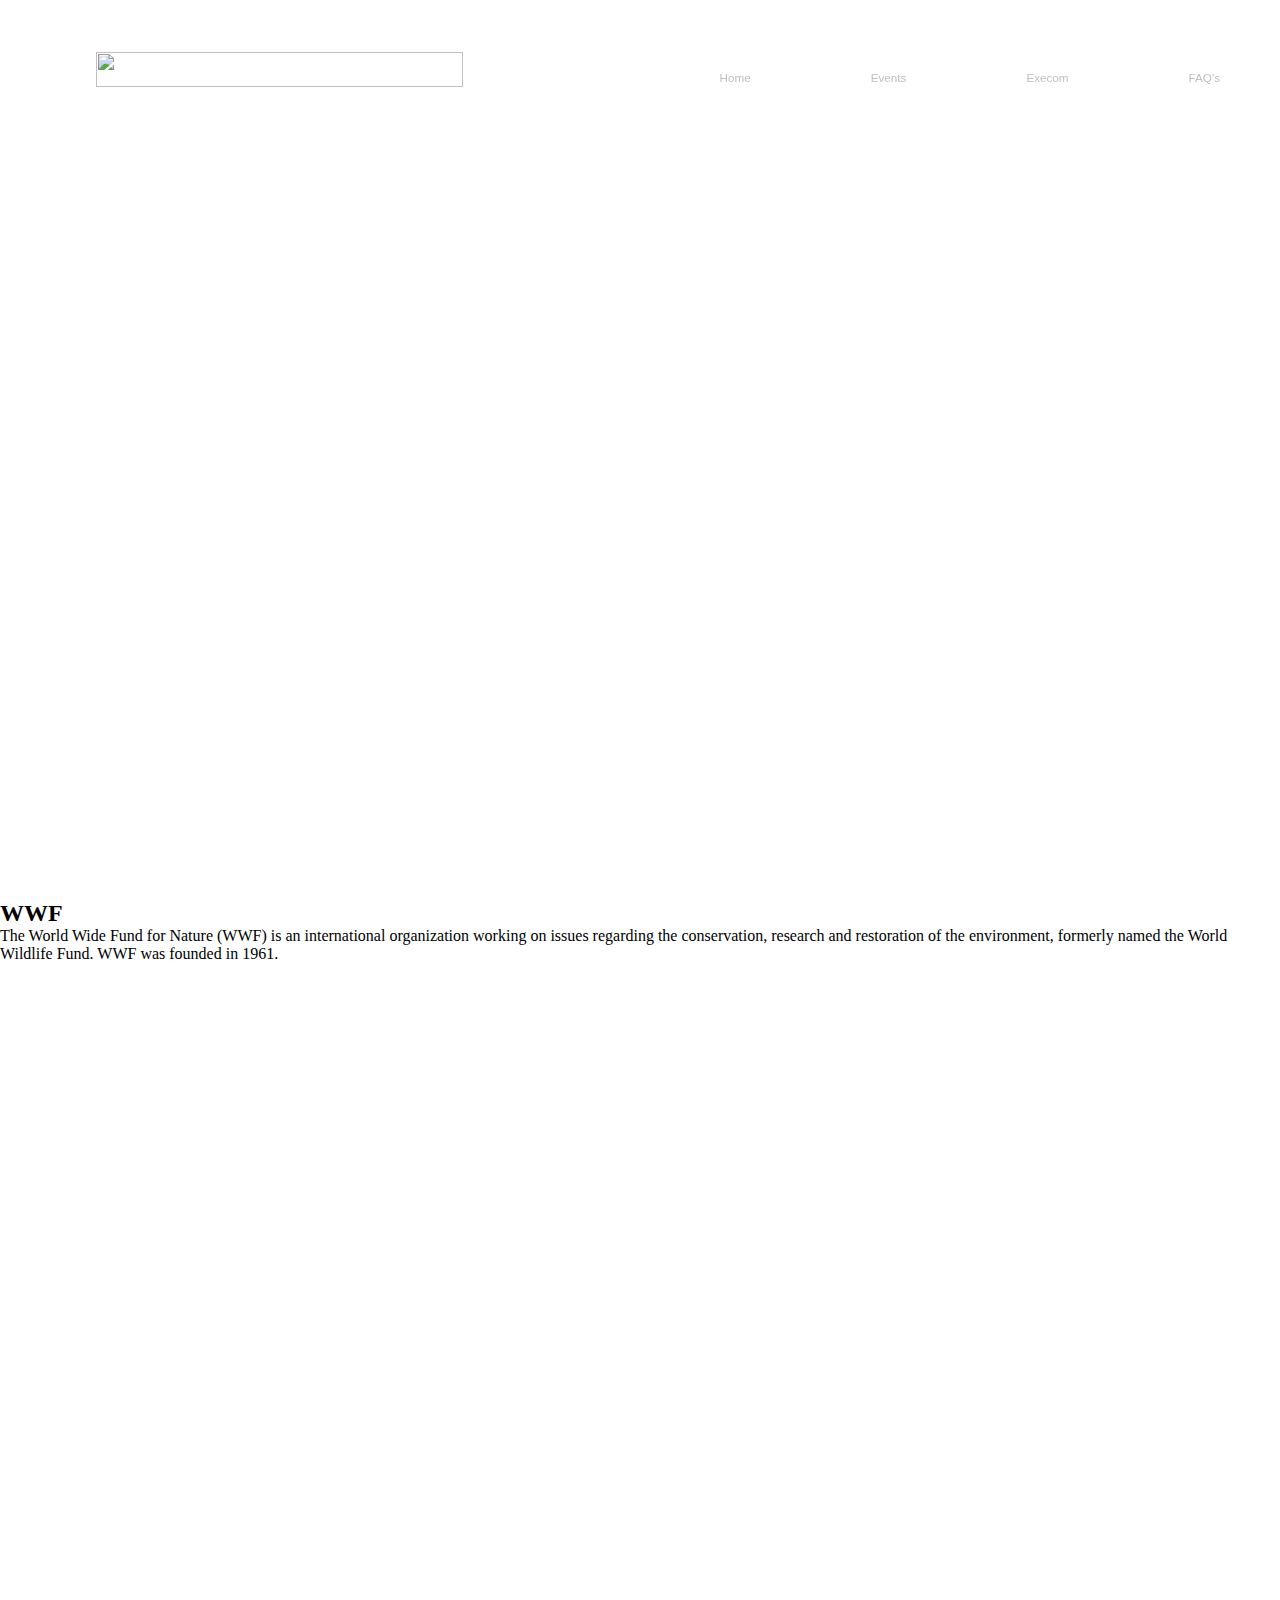
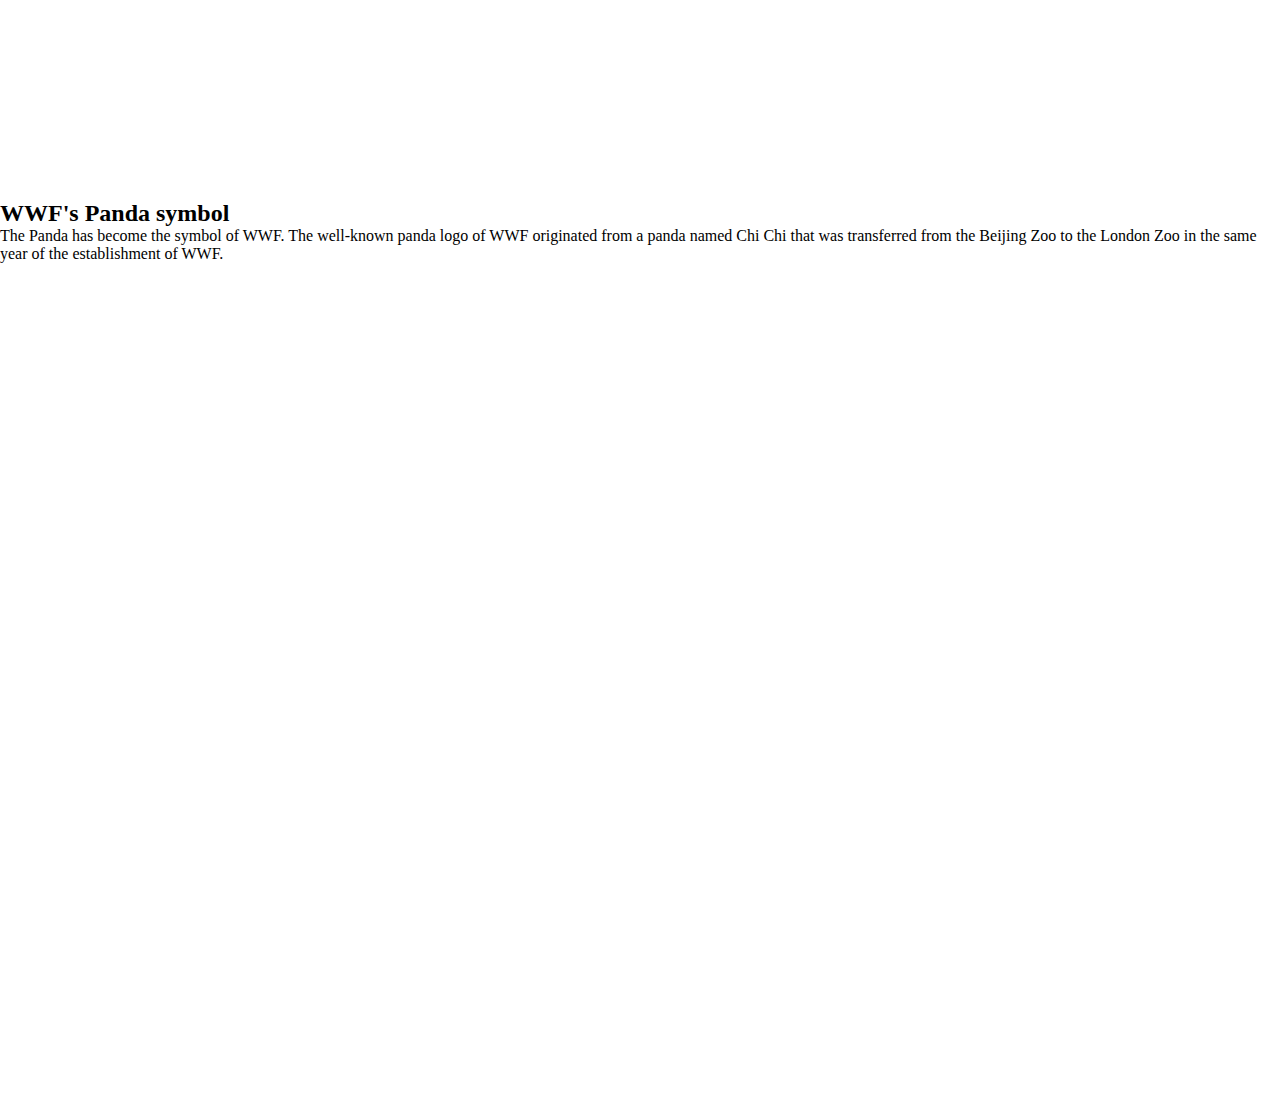
==== index.html @ 03111d4f "added sticky navbar" ====
<html>
  <head>
    <title>IEEE PESIT South Student Branch</title>
    <meta name="viewport" content="width=device-width, initial-scale=1.0" />
    <link
      rel="stylesheet"
      href="https://cdnjs.cloudflare.com/ajax/libs/font-awesome/4.7.0/css/font-awesome.min.css"
    />
    <link rel="stylesheet" href="style.css" />
  </head>

  <body>
    <div class="sa"></div>
    <nav>
      <input type="checkbox" id="check" />
      <label for="check" class="checkbtn">
        <i class="fa fa-bars"></i>
      </label>
      <div>
        <img src="assets/pesitieee.png" class="logo" />
        <!-- <label class="logo">IEEE</label> -->
        <ul>
          <li><a href="/">Home</a></li>
          <li><a href="/events">Events</a></li>
          <li><a href="/execom">Execom</a></li>
          <li><a href="/faq">FAQ's</a></li>
        </ul>
      </div>
    </nav>

    <!-- <div id="slider">
      <div class="slidercontainer">
        <div id="mob1" class="mobdiv"></div>
        <div id="mob2" class="mobdiv"></div>
        <div id="mob3" class="mobdiv"></div>
      </div>
    </div> -->

    <section class="banner"></section>
    <script type="text/javascript">
      window.addEventListener('scroll', function () {
        var header = document.querySelector('nav');
        header.classList.toggle('sticky', window.scrollY > 0);
      });
    </script>
    <section>
      <h2>WWF</h2>
      <p>
        The World Wide Fund for Nature (WWF) is an international organization
        working on issues regarding the conservation, research and restoration
        of the environment, formerly named the World Wildlife Fund. WWF was
        founded in 1961.
      </p>
    </section>
    <section>
      <h2>WWF's Panda symbol</h2>
      <p>
        The Panda has become the symbol of WWF. The well-known panda logo of WWF
        originated from a panda named Chi Chi that was transferred from the
        Beijing Zoo to the London Zoo in the same year of the establishment of
        WWF.
      </p>
    </section>
  </body>
</html>
---- style.css ----
* {
  padding: 0;
  margin: 0;
  text-decoration: none;
  list-style: none;
  box-sizing: border-box;
}

html,
body {
  height: 100%;
  width: 100%;
}

.banner {
  position: relative;
  width: 100%;
  height: 100vh;
  background-image: url('assets/la.jpg');
  background-repeat: no-repeat;
  background-size: cover;
  display: block;
}

nav {
  margin-top: 40px;
  top: 0px;
  left: 0px;
  width: 100%;
  padding-left: 2em;
  height: 75px;
  z-index: 10;
  position: fixed;
  background: rgba(255, 255, 255, 0);
  transition: all 0.6s ease;
}
nav.sticky .logo {
  /* margin-left: 4rem; */
  height: 68%;
}
nav.sticky {
  margin-top: 0px;
  top: 0px;
  font-size: 0.75rem;
  padding-left: 2em;
  height: 75px;
  background: rgb(41, 39, 42);
}
nav.sticky ul li a {
  position: relative;
  padding: 15px 60px;
  font-size: 0.73rem;
  font-family: 'Lucida Sans Regular', sans-serif;
  color: rgb(191, 191, 191);
}

nav div {
  height: 100%;
  display: flex;
  align-items: center;
}

.logo {
  margin-left: 4rem;
  height: 68%;
  position: relative;
  /* transition: 0.6s; */
}

nav ul {
  margin-left: 1.5em;
  display: flex;
  position: relative;
}

nav ul li a {
  position: relative;
  padding: 15px 60px;
  font-size: 0.73rem;
  font-family: 'Lucida Sans Regular', sans-serif;
  color: rgb(191, 191, 191);
}

.checkbtn {
  color: white;
  font-size: 2.3rem;
  float: right;
  right: 25px;
  top: 25px;
  display: none;
  position: absolute;
  z-index: 11;
}

#check {
  display: none;
}

nav ul li a:hover {
  color: white;
}

#slider {
  /* display: flex; */
  /* flex-direction: row; */
  width: 100%;
  height: 100%;
  overflow: hidden;
}

#slider .slidercontainer {
  position: relative;
  width: 500%;
  left: 0;
  animation: 20s slider infinite;
}

#slider .slidercontainer .mobdiv {
  width: 20%;
  height: 100%;
}

section {
  width: 100%;
  height: 100vh;
  grid-auto-rows: auto;
}

@media (max-width: 858px) {
  .logo {
    margin-left: 1em;
    margin-top: 6px;
    margin-bottom: 6px;
    z-index: 11;
  }

  nav div {
    width: 100%;
    flex-direction: column;
    align-items: flex-start;
  }

  nav div ul {
    background: darkslategray;
    margin-top: 5px;
    flex-direction: column;
    width: 100%;
    margin: 0;
    align-items: center;
    margin-right: 100%;
    position: absolute;
    /* left: -100%; */
    top: -450%;
    transition: all 0.5s;
    padding-top: 75px;
    padding-bottom: 10px;
    z-index: 10;
  }

  nav {
    padding-top: 5px;
    padding-left: 0;
  }

  nav ul li {
    width: 100%;
  }

  nav ul li a {
    width: 100%;
    margin: 0;
    display: block;
    text-align: center;
    font-size: 1.1rem;
    padding: 20px 25px;
  }

  .checkbtn {
    display: block;
  }

  #check:checked ~ div ul {
    top: 0;
  }
}
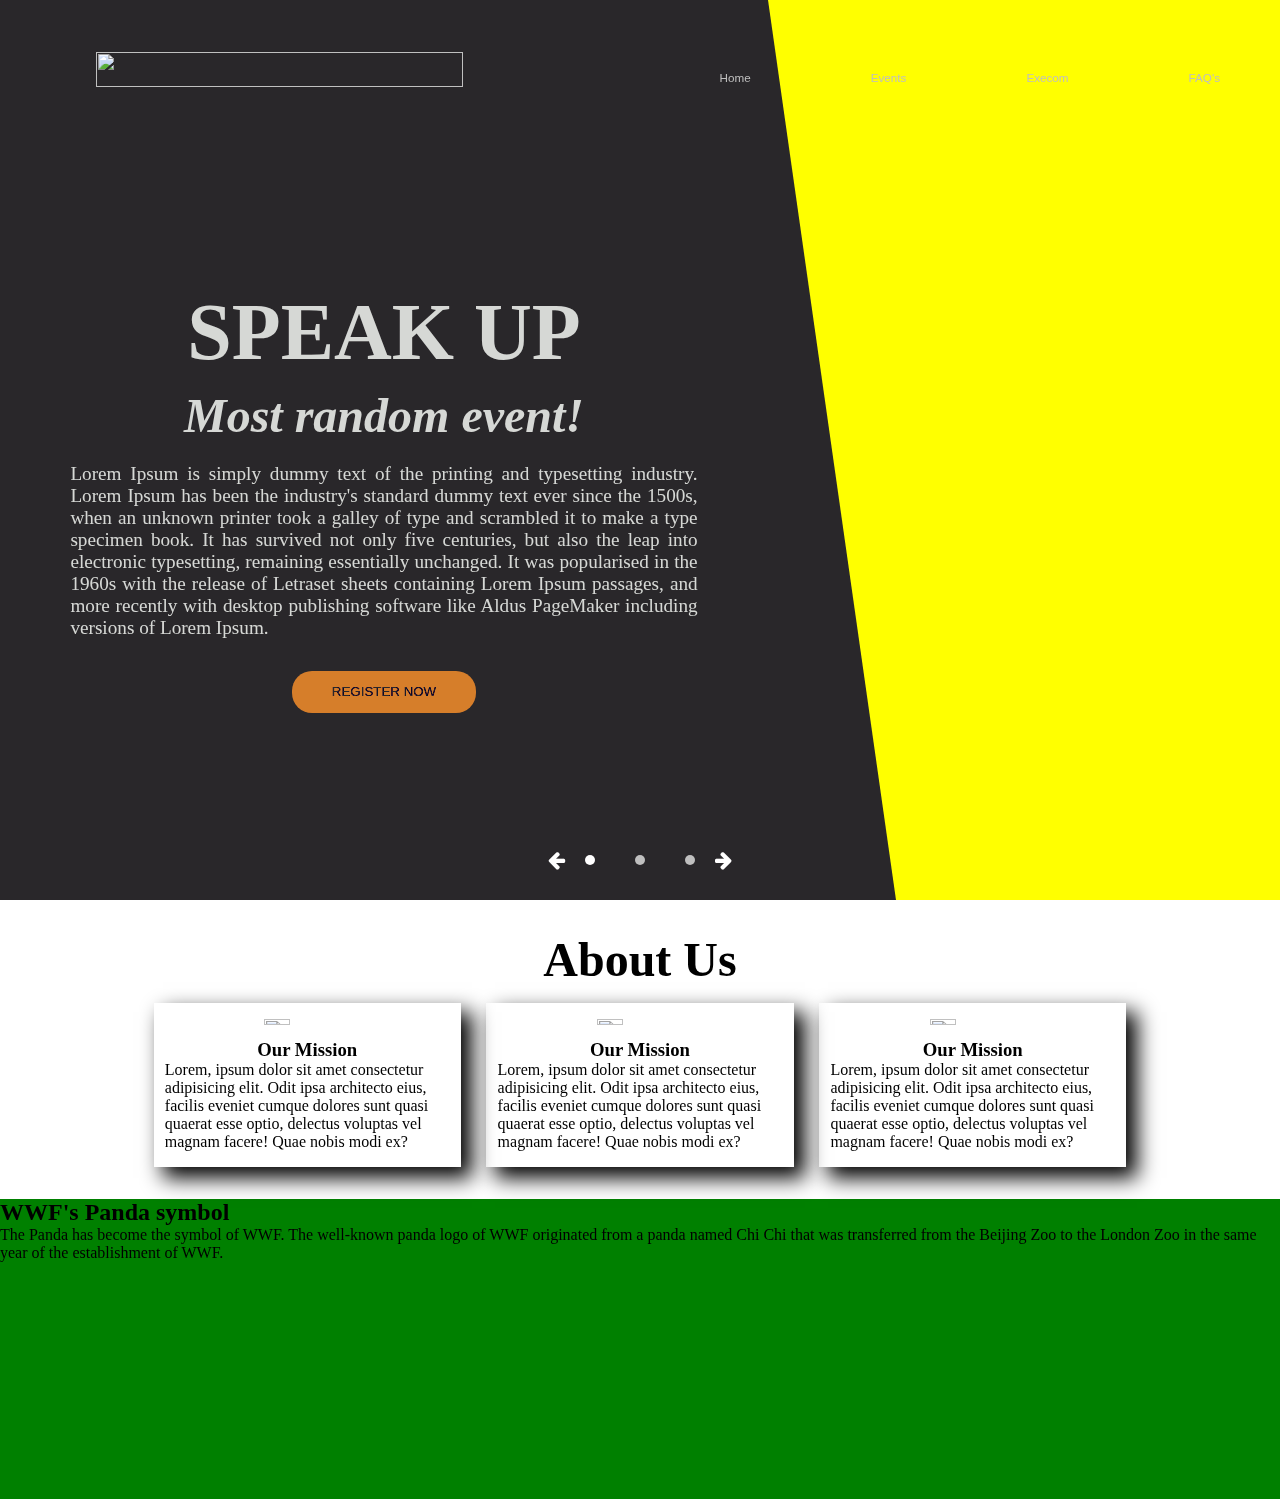
==== commit 5dde656f: "Design changes to Execom page. Placeholder footer added" ====
--- a/index.html
+++ b/index.html
@@ -18,41 +18,146 @@
       </label>
       <div>
         <img src="assets/pesitieee.png" class="logo" />
-        <!-- <label class="logo">IEEE</label> -->
         <ul>
           <li><a href="/">Home</a></li>
           <li><a href="/events">Events</a></li>
-          <li><a href="/execom">Execom</a></li>
+          <li><a href="/execom.html">Execom</a></li>
           <li><a href="/faq">FAQ's</a></li>
         </ul>
       </div>
     </nav>
 
-    <!-- <div id="slider">
-      <div class="slidercontainer">
-        <div id="mob1" class="mobdiv"></div>
-        <div id="mob2" class="mobdiv"></div>
-        <div id="mob3" class="mobdiv"></div>
+    <section class = "pcslider">
+      <div class="slider">
+        <div class="right-section"></div>
+        <div class="slidercontainer">
+          <div id="pc1" class="pcdiv">
+            <div class="event-content">
+              <h1>Speak Up</h1>
+              <p class="event-caption">Most random event!</p>
+              <p class="event-desc">Lorem Ipsum is simply dummy text of the printing and typesetting industry. Lorem Ipsum
+                has been the industry's standard
+                dummy text ever since the 1500s, when an unknown printer took a galley of type and scrambled it to make a
+                type specimen
+                book. It has survived not only five centuries, but also the leap into electronic typesetting, remaining
+                essentially
+                unchanged. It was popularised in the 1960s with the release of Letraset sheets containing Lorem Ipsum
+                passages, and more
+                recently with desktop publishing software like Aldus PageMaker including versions of Lorem Ipsum.</p>
+              <button>REGISTER NOW</button>
+            </div>
+          </div>
+          <div id="pc2" class="pcdiv">
+            <div class="event-content">
+              <h1>Quarantine Quiz</h1>
+              <p class="event-caption">Most random event!</p>
+              <p class="event-desc">Lorem Ipsum is simply dummy text of the printing and typesetting industry. Lorem Ipsum
+                has been the industry's standard
+                dummy text ever since the 1500s, when an unknown printer took a galley of type and scrambled it to make a
+                type specimen
+                book. It has survived not only five centuries, but also the leap into electronic typesetting, remaining
+                essentially
+                unchanged. It was popularised in the 1960s with the release of Letraset sheets containing Lorem Ipsum
+                passages, and more
+                recently with desktop publishing software like Aldus PageMaker including versions of Lorem Ipsum.</p>
+              <button>REGISTER NOW</button>
+            </div>
+            <img class="pc-circle" src="assets/mic.svg">
+          </div>
+          <div id="pc3" class="pcdiv">
+            <!-- <img class="pc-circle" src="assets/noodle.png"> -->
+          </div>
+        </div>
+        <div class="pagination-container">
+          <span onclick="arrowClicked(-1)"><i class="fa fa-arrow-left slider-arrow"></i></span>
+          <div class="pagination-dot active"></div>
+          <div class="pagination-dot"></div>
+          <div class="pagination-dot"></div>
+          <span onclick="arrowClicked(+1)"><i class="fa fa-arrow-right slider-arrow"></i></span>
+        </div>
       </div>
-    </div> -->
+    </section>
 
-    <section class="banner"></section>
-    <script type="text/javascript">
-      window.addEventListener('scroll', function () {
-        var header = document.querySelector('nav');
-        header.classList.toggle('sticky', window.scrollY > 0);
-      });
-    </script>
-    <section>
-      <h2>WWF</h2>
-      <p>
-        The World Wide Fund for Nature (WWF) is an international organization
-        working on issues regarding the conservation, research and restoration
-        of the environment, formerly named the World Wildlife Fund. WWF was
-        founded in 1961.
-      </p>
+
+
+    <section class="mslider">
+      <!-- Mobile bg slider -->
+      <div class="mslidercontainer">
+        <div id="mob1" class="mobdiv"><img src="assets/bgpro-01.png" /></div>
+        <div id="mob2" class="mobdiv"><img src="assets/kalpana-02.png" /></div>
+        <div id="mob3" class="mobdiv"><img src="assets/bgpro-01.png" /></div>
+      </div>
+
+      <!-- Lower half bg -->
+      <div class="landingBottom">
+        <div class="btmhalf"></div>
+      </div>
+      <!-- Mobile pagination -->
+      <div class="m-pagination-container">
+        <span class="left-arrow" onclick="arrowClicked(-1)"
+       ><img src = "/assets/arrow2.svg" class="arrow-left slider-arrow"></i
+        ></span>
+        <span class="right-arrow" onclick="arrowClicked(+1)">
+          <img src = "/assets/arrow2.svg" class="arrow-right slider-arrow"></i
+        ></span>
+        
+        <!-- Logos to Change -->
+        <div class="m-logo">     
+          <img src="assets/icon.svg" class="shadow card" />
+          <img src="assets/logo3.png" class="shadow card"/>
+          <img src="assets/mic.svg" class="shadow card" />
+        </div>
+        <!-- Progress bar -->
+        <div class="m-pagination-progress-bar"></div>
+        <!-- Text Description -->
+        <div class="text-area">
+          <p class="title">SPEAK UP</p>
+          <p class="desc">
+            fafsdfa fsd f as fd sd fs d fa sdf asd f sad fsd af asdf sdf sd fsda
+            f sd fsd afs dfsd sdfa f sdfsd f a sdf fsd sdf sdf sdf
+          </p>
+          <button class="mview-button">View More</button>
+        </div>
+      </div>
+
+      <div class="pagination-container">
+        <span onclick="arrowClicked(-1)"
+          ><i class="fa fa-arrow-left slider-arrow"></i
+        ></span>
+        <div class="pagination-dot active"></div>
+        <div class="pagination-dot"></div>
+        <div class="pagination-dot"></div>
+        <span onclick="arrowClicked(+1)"
+          ><i class="fa fa-arrow-right slider-arrow"></i
+        ></span>
+      </div>
     </section>
-    <section>
+
+    <section class="about-us-section">
+      <h2>About Us</h2>
+      <div class="card-container">
+        <div class="about-us-card">
+          <img src="assets/la.jpg">
+          <h3>Our Mission</h3>
+          <p>Lorem, ipsum dolor sit amet consectetur adipisicing elit. Odit ipsa architecto eius, facilis eveniet cumque
+            dolores sunt quasi quaerat esse optio, delectus voluptas vel magnam facere! Quae nobis modi ex?</p>
+        </div>
+        <div class="about-us-card">
+          <img src="assets/la.jpg">
+          <h3>Our Mission</h3>
+          <p>Lorem, ipsum dolor sit amet consectetur adipisicing elit. Odit ipsa architecto eius, facilis eveniet cumque
+            dolores sunt quasi quaerat esse optio, delectus voluptas vel magnam facere! Quae nobis modi ex?</p>
+        </div>
+        <div class="about-us-card">
+          <img src="assets/la.jpg">
+          <h3>Our Mission</h3>
+          <p>Lorem, ipsum dolor sit amet consectetur adipisicing elit. Odit ipsa architecto eius, facilis eveniet cumque
+            dolores sunt quasi quaerat esse optio, delectus voluptas vel magnam facere! Quae nobis modi ex?</p>
+        </div>
+      </div>
+    </section>
+
+    <footer>
       <h2>WWF's Panda symbol</h2>
       <p>
         The Panda has become the symbol of WWF. The well-known panda logo of WWF
@@ -60,6 +165,7 @@
         Beijing Zoo to the London Zoo in the same year of the establishment of
         WWF.
       </p>
-    </section>
+    </footer>
+    <script src="script.js"></script>
   </body>
 </html>
--- a/style.css
+++ b/style.css
@@ -12,7 +12,7 @@
   width: 100%;
 }
 
-.banner {
+/* .banner {
   position: relative;
   width: 100%;
   height: 100vh;
@@ -20,7 +20,7 @@
   background-repeat: no-repeat;
   background-size: cover;
   display: block;
-}
+} */
 
 nav {
   margin-top: 40px;
@@ -41,7 +41,7 @@
 nav.sticky {
   margin-top: 0px;
   top: 0px;
-  font-size: 0.75rem;
+  /* font-size: 0.75rem; */
   padding-left: 2em;
   height: 75px;
   background: rgb(41, 39, 42);
@@ -80,13 +80,15 @@
   font-family: 'Lucida Sans Regular', sans-serif;
   color: rgb(191, 191, 191);
 }
-
+.mslider {
+  display: none;
+}
 .checkbtn {
   color: white;
   font-size: 2.3rem;
   float: right;
   right: 25px;
-  top: 25px;
+  top: 19.1px;
   display: none;
   position: absolute;
   z-index: 11;
@@ -100,32 +102,154 @@
   color: white;
 }
 
-#slider {
-  /* display: flex; */
-  /* flex-direction: row; */
-  width: 100%;
-  height: 100%;
+section {
+  width: 100%;
+  height: 100vh;
+}
+
+.slider {
+  width: 100%;
+  height: 100%;
+  margin: 0;
+  padding: 0;
   overflow: hidden;
-}
-
-#slider .slidercontainer {
+  display: grid;
+  background: rgb(41, 39, 42);
+  grid-template-rows: 1fr 80px;
+}
+
+.slidercontainer {
+  grid-area: 1/1/3/2;
   position: relative;
-  width: 500%;
-  left: 0;
-  animation: 20s slider infinite;
-}
-
-#slider .slidercontainer .mobdiv {
-  width: 20%;
-  height: 100%;
-}
-
-section {
-  width: 100%;
-  height: 100vh;
-  grid-auto-rows: auto;
-}
-
+  left: 0%;
+  display: grid;
+  grid-template-columns: repeat(3, 1fr);
+  width: 300%;
+  margin: 0;
+  padding: 0;
+  height: 100%;
+  transition: all 0.5s;
+}
+
+.pcdiv {
+  height: 100%;
+  display: grid;
+  grid-template-columns: 60% 1fr;
+}
+
+#pc1 {
+  grid-area: 1/1/2/2;
+}
+
+#pc2 {
+  grid-area: 1/2/2/3;
+}
+
+#pc3 {
+  grid-area: 1/3/2/4;
+}
+
+.right-section {
+  width: 100%;
+  height: 100%;
+  background: yellow;
+  transition: all 1s;
+  grid-area: 1/1/3/2;
+  clip-path: polygon(60% 0, 100% 0, 100% 100%, 70% 100%);
+}
+
+.pcdiv .pc-circle {
+  grid-area: 1/2/2/3;
+  z-index: 3;
+  width: 45%;
+  margin: auto;
+  transform: translate(-65%, 0);
+}
+
+.mslidercontainer {
+  display: none;
+}
+
+.mobdiv {
+  height: 100%;
+  width: calc(100% / 3);
+}
+
+.mobdiv img {
+  width: 100%;
+  height: 100%;
+}
+
+.pagination-container {
+  grid-area: 2/1/3/2;
+  display: flex;
+  z-index: 0;
+  justify-content: center;
+  align-items: center;
+}
+
+.pagination-dot {
+  height: 10px;
+  width: 10px;
+  border-radius: 50%;
+  background: rgb(191, 191, 191);
+  margin: 0px 20px;
+}
+
+.slider-arrow {
+  color: white;
+  font-size: 20px;
+}
+
+.slider-arrow:hover {
+  color: white;
+  cursor: pointer;
+}
+
+.active {
+  background: white;
+}
+.event-content {
+  color: white;
+  grid-area: 1/1/2/2;
+  margin-top: 100px;
+  margin-left: 2em;
+  margin-right: 2em;
+  display: flex;
+  flex-direction: column;
+  justify-content: center;
+  align-items: center;
+}
+
+.event-content h1 {
+  margin-bottom: 10px;
+  font-size: 5rem;
+  text-transform: uppercase;
+  mix-blend-mode: difference;
+}
+
+.event-content .event-caption {
+  font-weight: bold;
+  font-size: 3rem;
+  font-style: italic;
+  mix-blend-mode: difference;
+}
+
+.event-content .event-desc {
+  padding: 1em 2em;
+  font-size: 1.2rem;
+  text-align: justify;
+  mix-blend-mode: difference;
+}
+
+.event-content button {
+  padding: 1em 3em;
+  background: orange;
+  border: none;
+  border-radius: 20px;
+  margin-top: 1em;
+  mix-blend-mode: difference;
+}
 @media (max-width: 858px) {
   .logo {
     margin-left: 1em;
@@ -138,6 +262,15 @@
     width: 100%;
     flex-direction: column;
     align-items: flex-start;
+  }
+
+  nav.sticky {
+    padding-left: 0px;
+  }
+
+  nav.sticky ul li a {
+    font-size: 1.1rem;
+    padding: 20px 25px;
   }
 
   nav div ul {
@@ -158,10 +291,10 @@
   }
 
   nav {
+    margin-top: 0;
     padding-top: 5px;
     padding-left: 0;
   }
-
   nav ul li {
     width: 100%;
   }
@@ -182,4 +315,211 @@
   #check:checked ~ div ul {
     top: 0;
   }
-}
+
+  .mslider {
+    width: 100%;
+    height: 100%;
+    overflow: hidden;
+    display: grid;
+    grid-template-rows: 38% 1fr 10%;
+    grid-template-columns: 1fr;
+  }
+
+  .pcslider {
+    display: none;
+  }
+
+  .mslidercontainer {
+    grid-area: 1/1/4/2;
+    position: relative;
+    left: 0%;
+    width: 300%;
+    z-index: 0;
+    height: 100%;
+    display: flex;
+    transition: all 1s;
+  }
+
+  .pagination-container {
+    display: none;
+  }
+  .landingBottom {
+    overflow: hidden;
+    grid-area: 2/1/4/2;
+    display: grid;
+    background: black;
+  }
+
+  .btmhalf {
+    grid-area: 1/1/3/2;
+    border-top-left-radius: 25px;
+    z-index: 1;
+    border-top-right-radius: 25px;
+    background: #8422f3;
+    /* transition: linear 1000ms; */
+  }
+
+  .m-pagination-container {
+    grid-area: 1/1/4/2;
+    display: grid;
+    grid-template-columns: 1fr;
+    grid-template-rows: 22% 30% 60px 1fr 10px;
+    z-index: 2;
+    justify-content: center;
+    align-items: center;
+  }
+
+  .m-pagination-progress-bar {
+    grid-area: 5/1/6/2;
+    height: 10px;
+    width: calc(100% / 3);
+    justify-content: start;
+    background: white;
+    margin: 0px;
+    transition: 0.6s;
+  }
+  .left-arrow {
+    grid-area: 3/1/4/1;
+    padding: 10px;
+    justify-self: start;
+    height: 60px;
+    width: 60px;
+  }
+  .right-arrow > img,
+  .left-arrow > img {
+    height: 100%;
+    width: 100%;
+  }
+
+  .right-arrow {
+    grid-area: 3/1/4/1;
+    justify-self: end;
+    transform: rotate(180deg);
+    height: 60px;
+    width: 60px;
+    padding: 10px;
+  }
+
+  .m-logo {
+    grid-area: 2/1/3/1;
+    justify-self: center;
+    height: 150px;
+    width: 150px;
+    grid-template-rows: 1fr;
+    display: grid;
+    position: relative;
+    perspective: 600px;
+  }
+
+  .card {
+    grid-area: 1/1/2/2;
+    height: 100%;
+    width: 100%;
+    transform-style: preserve-3d;
+    transition: transform 0.6s ease-out;
+    backface-visibility: hidden;
+  }
+
+  .shadow {
+    filter: drop-shadow(0px 16px 16px rgba(0, 0, 0, 0.7));
+  }
+
+  .text-area {
+    grid-area: 3/1/5/2;
+    display: grid;
+    grid-template-rows: 60px repeat(2, 1fr);
+    padding: 0 20px;
+    width: 100%;
+    height: 100%;
+  }
+  .Title {
+    grid-area: 1/1/2/2;
+    align-self: center;
+    justify-self: center;
+
+    font-size: 1.8rem;
+    color: black;
+    font-family: 'Lucida Sans Regular', sans-serif;
+  }
+  .desc {
+    grid-area: 2/1/3/2;
+    justify-self: center;
+    padding-top: 1.6rem;
+    padding-left: 0.2em;
+    font-size: 0.9rem;
+
+    color: black;
+    font-family: 'Lucida Sans Regular', sans-serif;
+  }
+
+  .mview-button {
+    align-self: center;
+    justify-self: center;
+    border-radius: 32px;
+    font-size: 14px;
+    height: 45px;
+    width: 150px;
+    padding: 10px;
+    cursor: pointer;
+    color: #000;
+    background-color: #ffffff;
+    font-family: 'Roboto';
+    font-weight: 100;
+    border: 1px solid #000;
+    box-shadow: 2px 2px 5px #000000;
+  }
+}
+
+/* ABOUT US */
+
+.about-us-section {
+  width: 80%;
+  height: fit-content;
+  margin: auto;
+  padding: 2em 0em;
+}
+
+.about-us-section h2 {
+  text-align: center;
+  font-size: 3rem;
+}
+
+.card-container {
+  margin-top: 1em;
+  width: 100%;
+  display: flex;
+  justify-content: space-evenly;
+  flex-direction: row;
+  align-items: stretch;
+}
+
+.about-us-card {
+  display: flex;
+  flex-direction: column;
+  align-items: center;
+  width: 30%;
+  padding: 1em 0.7em;
+  box-shadow: 10px 10px 20px 1px;
+}
+
+.about-us-card img {
+  width: 30%;
+}
+
+@media (max-width: 500px) {
+  .card-container {
+    flex-direction: column;
+    align-items: center;
+  }
+
+  .about-us-card {
+    width: 85%;
+    margin-bottom: 2em;
+  }
+}
+
+/* FOOTER */
+footer {
+  background: green;
+  height: 300px;
+}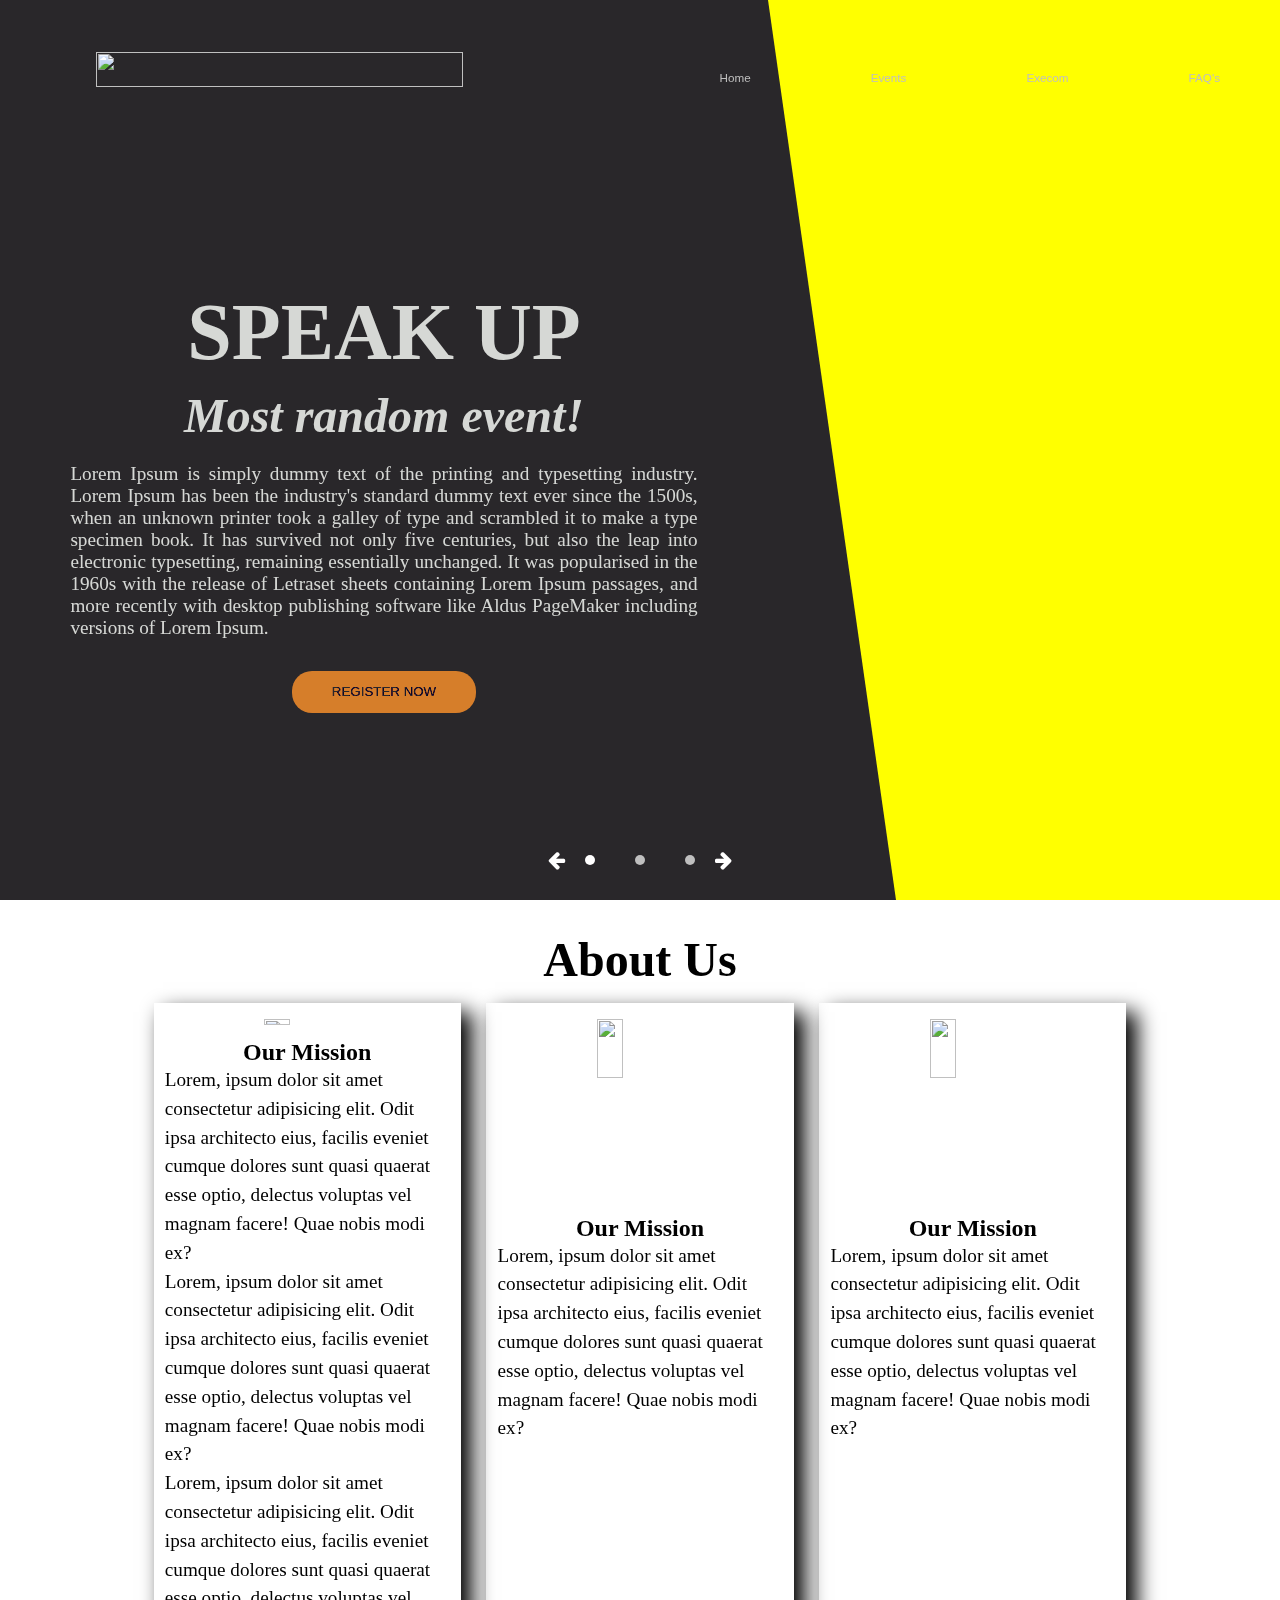
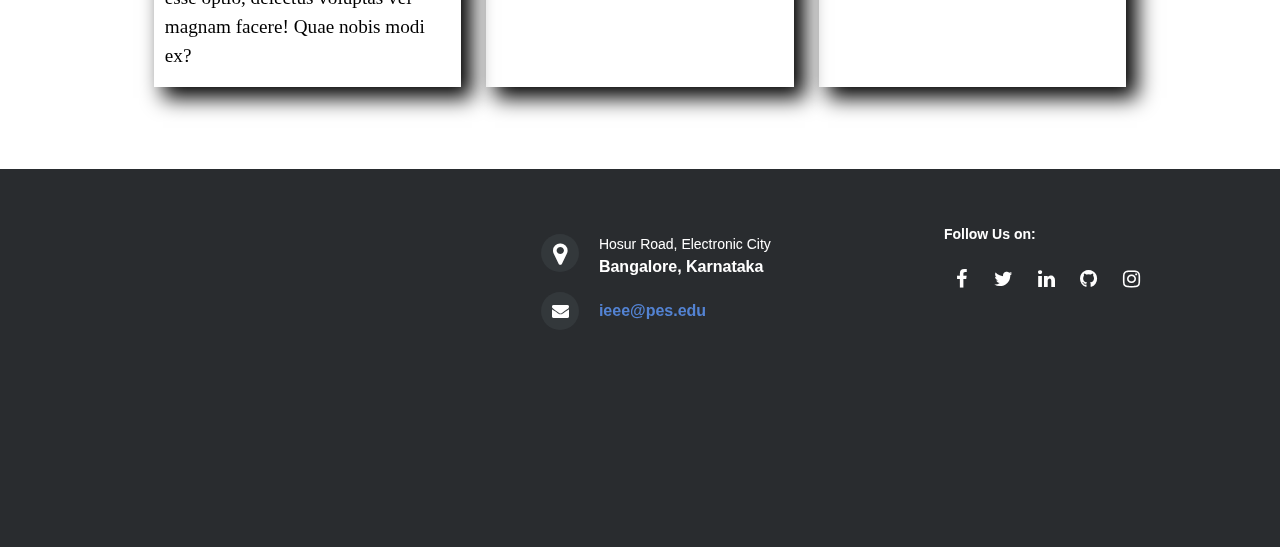
==== commit 6015baa3: "Added responsive footer" ====
--- a/index.html
+++ b/index.html
@@ -1,171 +1,226 @@
 <html>
-  <head>
-    <title>IEEE PESIT South Student Branch</title>
-    <meta name="viewport" content="width=device-width, initial-scale=1.0" />
-    <link
-      rel="stylesheet"
-      href="https://cdnjs.cloudflare.com/ajax/libs/font-awesome/4.7.0/css/font-awesome.min.css"
-    />
-    <link rel="stylesheet" href="style.css" />
-  </head>
-
-  <body>
-    <div class="sa"></div>
-    <nav>
-      <input type="checkbox" id="check" />
-      <label for="check" class="checkbtn">
-        <i class="fa fa-bars"></i>
-      </label>
-      <div>
-        <img src="assets/pesitieee.png" class="logo" />
-        <ul>
-          <li><a href="/">Home</a></li>
-          <li><a href="/events">Events</a></li>
-          <li><a href="/execom.html">Execom</a></li>
-          <li><a href="/faq">FAQ's</a></li>
-        </ul>
-      </div>
-    </nav>
-
-    <section class = "pcslider">
-      <div class="slider">
-        <div class="right-section"></div>
-        <div class="slidercontainer">
-          <div id="pc1" class="pcdiv">
-            <div class="event-content">
-              <h1>Speak Up</h1>
-              <p class="event-caption">Most random event!</p>
-              <p class="event-desc">Lorem Ipsum is simply dummy text of the printing and typesetting industry. Lorem Ipsum
-                has been the industry's standard
-                dummy text ever since the 1500s, when an unknown printer took a galley of type and scrambled it to make a
-                type specimen
-                book. It has survived not only five centuries, but also the leap into electronic typesetting, remaining
-                essentially
-                unchanged. It was popularised in the 1960s with the release of Letraset sheets containing Lorem Ipsum
-                passages, and more
-                recently with desktop publishing software like Aldus PageMaker including versions of Lorem Ipsum.</p>
-              <button>REGISTER NOW</button>
-            </div>
-          </div>
-          <div id="pc2" class="pcdiv">
-            <div class="event-content">
-              <h1>Quarantine Quiz</h1>
-              <p class="event-caption">Most random event!</p>
-              <p class="event-desc">Lorem Ipsum is simply dummy text of the printing and typesetting industry. Lorem Ipsum
-                has been the industry's standard
-                dummy text ever since the 1500s, when an unknown printer took a galley of type and scrambled it to make a
-                type specimen
-                book. It has survived not only five centuries, but also the leap into electronic typesetting, remaining
-                essentially
-                unchanged. It was popularised in the 1960s with the release of Letraset sheets containing Lorem Ipsum
-                passages, and more
-                recently with desktop publishing software like Aldus PageMaker including versions of Lorem Ipsum.</p>
-              <button>REGISTER NOW</button>
-            </div>
-            <img class="pc-circle" src="assets/mic.svg">
-          </div>
-          <div id="pc3" class="pcdiv">
-            <!-- <img class="pc-circle" src="assets/noodle.png"> -->
+
+<head>
+  <title>IEEE PESIT South Student Branch</title>
+  <meta name="viewport" content="width=device-width, initial-scale=1.0" />
+  <link rel="stylesheet" href="https://cdnjs.cloudflare.com/ajax/libs/font-awesome/4.7.0/css/font-awesome.min.css" />
+  <link rel="stylesheet" href="style.css" />
+</head>
+
+<body>
+  <div class="sa"></div>
+  <nav>
+    <input type="checkbox" id="check" />
+    <label for="check" class="checkbtn">
+      <i class="fa fa-bars"></i>
+    </label>
+    <div>
+      <img src="assets/pesitieee.png" class="logo" />
+      <ul>
+        <li><a href="/">Home</a></li>
+        <li><a href="/events">Events</a></li>
+        <li><a href="/execom.html">Execom</a></li>
+        <li><a href="/faq">FAQ's</a></li>
+      </ul>
+    </div>
+  </nav>
+
+  <section class="pcslider">
+    <div class="slider">
+      <div class="right-section"></div>
+      <div class="slidercontainer">
+        <div id="pc1" class="pcdiv">
+          <div class="event-content">
+            <h1>Speak Up</h1>
+            <p class="event-caption">Most random event!</p>
+            <p class="event-desc">Lorem Ipsum is simply dummy text of the printing and typesetting industry. Lorem Ipsum
+              has been the industry's standard
+              dummy text ever since the 1500s, when an unknown printer took a galley of type and scrambled it to make a
+              type specimen
+              book. It has survived not only five centuries, but also the leap into electronic typesetting, remaining
+              essentially
+              unchanged. It was popularised in the 1960s with the release of Letraset sheets containing Lorem Ipsum
+              passages, and more
+              recently with desktop publishing software like Aldus PageMaker including versions of Lorem Ipsum.</p>
+            <button>REGISTER NOW</button>
           </div>
         </div>
-        <div class="pagination-container">
-          <span onclick="arrowClicked(-1)"><i class="fa fa-arrow-left slider-arrow"></i></span>
-          <div class="pagination-dot active"></div>
-          <div class="pagination-dot"></div>
-          <div class="pagination-dot"></div>
-          <span onclick="arrowClicked(+1)"><i class="fa fa-arrow-right slider-arrow"></i></span>
+        <div id="pc2" class="pcdiv">
+          <div class="event-content">
+            <h1>Quarantine Quiz</h1>
+            <p class="event-caption">Most random event!</p>
+            <p class="event-desc">Lorem Ipsum is simply dummy text of the printing and typesetting industry. Lorem Ipsum
+              has been the industry's standard
+              dummy text ever since the 1500s, when an unknown printer took a galley of type and scrambled it to make a
+              type specimen
+              book. It has survived not only five centuries, but also the leap into electronic typesetting, remaining
+              essentially
+              unchanged. It was popularised in the 1960s with the release of Letraset sheets containing Lorem Ipsum
+              passages, and more
+              recently with desktop publishing software like Aldus PageMaker including versions of Lorem Ipsum.</p>
+            <button>REGISTER NOW</button>
+          </div>
+          <img class="pc-circle" src="assets/mic.svg">
         </div>
-      </div>
-    </section>
-
-
-
-    <section class="mslider">
-      <!-- Mobile bg slider -->
-      <div class="mslidercontainer">
-        <div id="mob1" class="mobdiv"><img src="assets/bgpro-01.png" /></div>
-        <div id="mob2" class="mobdiv"><img src="assets/kalpana-02.png" /></div>
-        <div id="mob3" class="mobdiv"><img src="assets/bgpro-01.png" /></div>
-      </div>
-
-      <!-- Lower half bg -->
-      <div class="landingBottom">
-        <div class="btmhalf"></div>
-      </div>
-      <!-- Mobile pagination -->
-      <div class="m-pagination-container">
-        <span class="left-arrow" onclick="arrowClicked(-1)"
-       ><img src = "/assets/arrow2.svg" class="arrow-left slider-arrow"></i
-        ></span>
-        <span class="right-arrow" onclick="arrowClicked(+1)">
-          <img src = "/assets/arrow2.svg" class="arrow-right slider-arrow"></i
-        ></span>
-        
-        <!-- Logos to Change -->
-        <div class="m-logo">     
-          <img src="assets/icon.svg" class="shadow card" />
-          <img src="assets/logo3.png" class="shadow card"/>
-          <img src="assets/mic.svg" class="shadow card" />
+        <div id="pc3" class="pcdiv">
+          <!-- <img class="pc-circle" src="assets/noodle.png"> -->
         </div>
-        <!-- Progress bar -->
-        <div class="m-pagination-progress-bar"></div>
-        <!-- Text Description -->
-        <div class="text-area">
-          <p class="title">SPEAK UP</p>
-          <p class="desc">
-            fafsdfa fsd f as fd sd fs d fa sdf asd f sad fsd af asdf sdf sd fsda
-            f sd fsd afs dfsd sdfa f sdfsd f a sdf fsd sdf sdf sdf
-          </p>
-          <button class="mview-button">View More</button>
-        </div>
-      </div>
-
+      </div>
       <div class="pagination-container">
-        <span onclick="arrowClicked(-1)"
-          ><i class="fa fa-arrow-left slider-arrow"></i
-        ></span>
+        <span onclick="arrowClicked(-1)"><i class="fa fa-arrow-left slider-arrow"></i></span>
         <div class="pagination-dot active"></div>
         <div class="pagination-dot"></div>
         <div class="pagination-dot"></div>
-        <span onclick="arrowClicked(+1)"
-          ><i class="fa fa-arrow-right slider-arrow"></i
-        ></span>
-      </div>
-    </section>
-
-    <section class="about-us-section">
-      <h2>About Us</h2>
-      <div class="card-container">
-        <div class="about-us-card">
-          <img src="assets/la.jpg">
-          <h3>Our Mission</h3>
-          <p>Lorem, ipsum dolor sit amet consectetur adipisicing elit. Odit ipsa architecto eius, facilis eveniet cumque
-            dolores sunt quasi quaerat esse optio, delectus voluptas vel magnam facere! Quae nobis modi ex?</p>
-        </div>
-        <div class="about-us-card">
-          <img src="assets/la.jpg">
-          <h3>Our Mission</h3>
-          <p>Lorem, ipsum dolor sit amet consectetur adipisicing elit. Odit ipsa architecto eius, facilis eveniet cumque
-            dolores sunt quasi quaerat esse optio, delectus voluptas vel magnam facere! Quae nobis modi ex?</p>
-        </div>
-        <div class="about-us-card">
-          <img src="assets/la.jpg">
-          <h3>Our Mission</h3>
-          <p>Lorem, ipsum dolor sit amet consectetur adipisicing elit. Odit ipsa architecto eius, facilis eveniet cumque
-            dolores sunt quasi quaerat esse optio, delectus voluptas vel magnam facere! Quae nobis modi ex?</p>
-        </div>
-      </div>
-    </section>
-
-    <footer>
-      <h2>WWF's Panda symbol</h2>
-      <p>
-        The Panda has become the symbol of WWF. The well-known panda logo of WWF
-        originated from a panda named Chi Chi that was transferred from the
-        Beijing Zoo to the London Zoo in the same year of the establishment of
-        WWF.
+        <span onclick="arrowClicked(+1)"><i class="fa fa-arrow-right slider-arrow"></i></span>
+      </div>
+    </div>
+  </section>
+
+
+
+  <section class="mslider">
+    <!-- Mobile bg slider -->
+    <div class="mslidercontainer">
+      <div id="mob1" class="mobdiv"><img src="assets/bgpro-01.png" /></div>
+      <div id="mob2" class="mobdiv"><img src="assets/kalpana-02.png" /></div>
+      <div id="mob3" class="mobdiv"><img src="assets/bgpro-01.png" /></div>
+    </div>
+
+    <!-- Lower half bg -->
+    <div class="landingBottom">
+      <div class="btmhalf"></div>
+    </div>
+    <!-- Mobile pagination -->
+    <div class="m-pagination-container">
+      <span class="left-arrow" onclick="arrowClicked(-1)"><img src="/assets/arrow2.svg"
+          class="arrow-left slider-arrow"></i></span>
+      <span class="right-arrow" onclick="arrowClicked(+1)">
+        <img src="/assets/arrow2.svg" class="arrow-right slider-arrow"></i></span>
+
+      <!-- Logos to Change -->
+      <div class="m-logo">
+        <img src="assets/icon.svg" class="shadow card" />
+        <img src="assets/logo3.png" class="shadow card" />
+        <img src="assets/mic.svg" class="shadow card" />
+      </div>
+      <!-- Progress bar -->
+      <div class="m-pagination-progress-bar"></div>
+      <!-- Text Description -->
+      <div class="text-area">
+        <p class="title">SPEAK UP</p>
+        <p class="desc">
+          fafsdfa fsd f as fd sd fs d fa sdf asd f sad fsd af asdf sdf sd fsda
+          f sd fsd afs dfsd sdfa f sdfsd f a sdf fsd sdf sdf sdf
+        </p>
+        <button class="mview-button">View More</button>
+      </div>
+    </div>
+
+    <div class="pagination-container">
+      <span onclick="arrowClicked(-1)"><i class="fa fa-arrow-left slider-arrow"></i></span>
+      <div class="pagination-dot active"></div>
+      <div class="pagination-dot"></div>
+      <div class="pagination-dot"></div>
+      <span onclick="arrowClicked(+1)"><i class="fa fa-arrow-right slider-arrow"></i></span>
+    </div>
+  </section>
+
+  <section class="about-us-section">
+    <h2>About Us</h2>
+    <div class="card-container">
+      <div class="about-us-card">
+        <img src="assets/la.jpg">
+        <h3>Our Mission</h3>
+        <p>Lorem, ipsum dolor sit amet consectetur adipisicing elit. Odit ipsa architecto eius, facilis eveniet cumque
+          dolores sunt quasi quaerat esse optio, delectus voluptas vel magnam facere! Quae nobis modi ex?</p>
+        <p>Lorem, ipsum dolor sit amet consectetur adipisicing elit. Odit ipsa architecto eius, facilis eveniet cumque
+          dolores sunt quasi quaerat esse optio, delectus voluptas vel magnam facere! Quae nobis modi ex?</p>
+        <p>Lorem, ipsum dolor sit amet consectetur adipisicing elit. Odit ipsa architecto eius, facilis eveniet cumque
+          dolores sunt quasi quaerat esse optio, delectus voluptas vel magnam facere! Quae nobis modi ex?</p>
+      </div>
+      <div class="about-us-card">
+        <img src="assets/la.jpg">
+        <h3>Our Mission</h3>
+        <p>Lorem, ipsum dolor sit amet consectetur adipisicing elit. Odit ipsa architecto eius, facilis eveniet cumque
+          dolores sunt quasi quaerat esse optio, delectus voluptas vel magnam facere! Quae nobis modi ex?</p>
+      </div>
+      <div class="about-us-card">
+        <img src="assets/la.jpg">
+        <h3>Our Mission</h3>
+        <p>Lorem, ipsum dolor sit amet consectetur adipisicing elit. Odit ipsa architecto eius, facilis eveniet cumque
+          dolores sunt quasi quaerat esse optio, delectus voluptas vel magnam facere! Quae nobis modi ex?</p>
+      </div>
+    </div>
+  </section>
+
+  <footer class="footer-distributed">
+
+    <div class="footer-left">
+
+      <!-- <img class="footer-logo" src="pesitieee.png"> -->
+
+      <iframe
+        src="https://www.google.com/maps/embed?pb=!1m18!1m12!1m3!1d7779.502033018702!2d77.65925817962146!3d12.859351625546438!2m3!1f0!2f0!3f0!3m2!1i1024!2i768!4f13.1!3m3!1m2!1s0x0%3A0x0!2zMTLCsDUxJzQxLjciTiA3N8KwMzknNTQuMiJF!5e0!3m2!1sen!2sin!4v1590726043873!5m2!1sen!2sin"
+        width="400" height="300" frameborder="0" style="border:0;" allowfullscreen="" aria-hidden="false"
+        tabindex="0"></iframe>
+
+      <!-- <p class="footer-links">
+                    <a href="#">Home</a>
+                    ·
+                    <a href="#">Blog</a>
+                    ·
+                    <a href="#">Pricing</a>
+                    ·
+                    <a href="#">About</a>
+                    ·
+                    <a href="#">Faq</a>
+                    ·
+                    <a href="#">Contact</a>
+                </p>
+    
+                <p class="footer-company-name">webdevtrick &copy; 2019</p> -->
+    </div>
+
+    <div class="footer-center">
+
+      <div>
+        <i class="fa fa-map-marker"></i>
+        <p><span>Hosur Road, Electronic City</span> Bangalore, Karnataka</p>
+      </div>
+
+      <!-- <div>
+                    <i class="fa fa-phone"></i>
+                    <p>+1 555 123456</p>
+                </div> -->
+
+      <div>
+        <i class="fa fa-envelope"></i>
+        <p><a href="mailto:ieee@pes.edu">ieee@pes.edu</a></p>
+      </div>
+
+    </div>
+
+    <div class="footer-right">
+
+      <p class="footer-company-about">
+        <span>Follow Us on:</span>
+        <!-- Web Dev Trick is a blog for web designers, graphic designers, web developers &amp; SEO Learner. -->
       </p>
-    </footer>
-    <script src="script.js"></script>
-  </body>
-</html>
+
+      <div class="footer-icons">
+
+        <a href="#"><i class="fa fa-facebook"></i></a>
+        <a href="#"><i class="fa fa-twitter"></i></a>
+        <a href="#"><i class="fa fa-linkedin"></i></a>
+        <a href="#"><i class="fa fa-github"></i></a>
+        <a href="#"><i class="fa fa-instagram"></i></a>
+      </div>
+
+    </div>
+
+  </footer>
+
+  <script src="script.js"></script>
+</body>
+
+</html>--- a/style.css
+++ b/style.css
@@ -50,7 +50,7 @@
   position: relative;
   padding: 15px 60px;
   font-size: 0.73rem;
-  font-family: 'Lucida Sans Regular', sans-serif;
+  font-family: "Lucida Sans Regular", sans-serif;
   color: rgb(191, 191, 191);
 }
 
@@ -77,7 +77,7 @@
   position: relative;
   padding: 15px 60px;
   font-size: 0.73rem;
-  font-family: 'Lucida Sans Regular', sans-serif;
+  font-family: "Lucida Sans Regular", sans-serif;
   color: rgb(191, 191, 191);
 }
 .mslider {
@@ -439,7 +439,7 @@
 
     font-size: 1.8rem;
     color: black;
-    font-family: 'Lucida Sans Regular', sans-serif;
+    font-family: "Lucida Sans Regular", sans-serif;
   }
   .desc {
     grid-area: 2/1/3/2;
@@ -449,7 +449,7 @@
     font-size: 0.9rem;
 
     color: black;
-    font-family: 'Lucida Sans Regular', sans-serif;
+    font-family: "Lucida Sans Regular", sans-serif;
   }
 
   .mview-button {
@@ -463,7 +463,7 @@
     cursor: pointer;
     color: #000;
     background-color: #ffffff;
-    font-family: 'Roboto';
+    font-family: "Roboto";
     font-weight: 100;
     border: 1px solid #000;
     box-shadow: 2px 2px 5px #000000;
@@ -506,20 +506,212 @@
   width: 30%;
 }
 
+.about-us-card h3 {
+  font-size: 1.5rem;
+}
+
+.about-us-card p {
+  line-height: 1.5em;
+  font-size: 1.2rem;
+}
+
 @media (max-width: 500px) {
+  .about-us-section {
+    width: 90%;
+  }
+
   .card-container {
     flex-direction: column;
     align-items: center;
   }
 
   .about-us-card {
-    width: 85%;
+    box-shadow: none;
+    border: 1px solid black;
+    border-radius: 15px;
+    width: 90%;
     margin-bottom: 2em;
   }
 }
 
 /* FOOTER */
+
 footer {
-  background: green;
-  height: 300px;
-}+  height: 42%;
+}
+
+.footer-logo {
+  height: 60px;
+}
+
+.footer-left iframe {
+  /* left:0; */
+  /* top:0; */
+  width: 90%;
+  height: 100%;
+  max-width: 500px;
+  /* position:absolute; */
+}
+
+.footer-distributed {
+  background-color: #292c2f;
+  box-shadow: 0 1px 1px 0 rgba(0, 0, 0, 0.12);
+  box-sizing: border-box;
+  width: 100%;
+  text-align: left;
+  font: bold 16px sans-serif;
+  padding: 55px 50px;
+  margin-top: 50px;
+}
+
+.footer-distributed .footer-left,
+.footer-distributed .footer-center,
+.footer-distributed .footer-right {
+  display: inline-block;
+  vertical-align: top;
+}
+
+.footer-distributed .footer-left {
+  width: 40%;
+}
+
+.footer-distributed h3 {
+  color: #ffffff;
+  font: normal 36px "Cookie", cursive;
+  margin: 0;
+}
+
+.footer-distributed h3 span {
+  color: #5383d3;
+}
+
+.footer-distributed .footer-links {
+  color: #ffffff;
+  margin: 20px 0 12px;
+  padding: 0;
+}
+
+.footer-distributed .footer-links a {
+  display: inline-block;
+  line-height: 1.8;
+  text-decoration: none;
+  color: inherit;
+}
+
+.footer-distributed .footer-company-name {
+  color: #8f9296;
+  font-size: 14px;
+  font-weight: normal;
+  margin: 0;
+}
+
+.footer-distributed .footer-center {
+  width: 35%;
+}
+
+.footer-distributed .footer-center i {
+  background-color: #33383b;
+  color: #ffffff;
+  font-size: 25px;
+  width: 38px;
+  height: 38px;
+  border-radius: 50%;
+  text-align: center;
+  line-height: 42px;
+  margin: 10px 15px;
+  vertical-align: middle;
+}
+
+.footer-distributed .footer-center i.fa-envelope {
+  font-size: 17px;
+  line-height: 38px;
+}
+
+.footer-distributed .footer-center p {
+  display: inline-block;
+  color: #ffffff;
+  vertical-align: middle;
+  margin: 0;
+}
+
+.footer-distributed .footer-center p span {
+  display: block;
+  font-weight: normal;
+  font-size: 14px;
+  line-height: 2;
+}
+
+.footer-distributed .footer-center p a {
+  color: #5383d3;
+  text-decoration: none;
+}
+
+.footer-distributed .footer-right {
+  width: 20%;
+}
+
+.footer-distributed .footer-company-about {
+  line-height: 20px;
+  color: #92999f;
+  font-size: 13px;
+  font-weight: normal;
+  margin: 0;
+}
+
+.footer-distributed .footer-company-about span {
+  display: block;
+  color: #ffffff;
+  font-size: 14px;
+  font-weight: bold;
+  margin-bottom: 20px;
+}
+
+.footer-distributed .footer-icons {
+  margin-top: 25px;
+}
+
+.footer-distributed .footer-icons a {
+  display: inline-block;
+  width: 35px;
+  height: 35px;
+  cursor: pointer;
+  /* background-color:  #33383b; */
+  border-radius: 2px;
+
+  font-size: 20px;
+  color: #ffffff;
+  text-align: center;
+  line-height: 35px;
+
+  margin-right: 3px;
+  margin-bottom: 5px;
+}
+
+@media (max-width: 880px) {
+  .footer-distributed {
+    height: auto;
+    padding: 50px 10px;
+    font: bold 14px sans-serif;
+  }
+
+  .footer-left iframe {
+    max-height: 200px;
+  }
+
+  .footer-distributed .footer-left,
+  .footer-distributed .footer-center,
+  .footer-distributed .footer-right {
+    display: block;
+    width: 100%;
+    margin-bottom: 40px;
+    text-align: center;
+  }
+
+  .footer-distributed .footer-center i {
+    margin-left: 0;
+  }
+
+  .footer-center {
+    padding-right: 0%;
+  }
+}
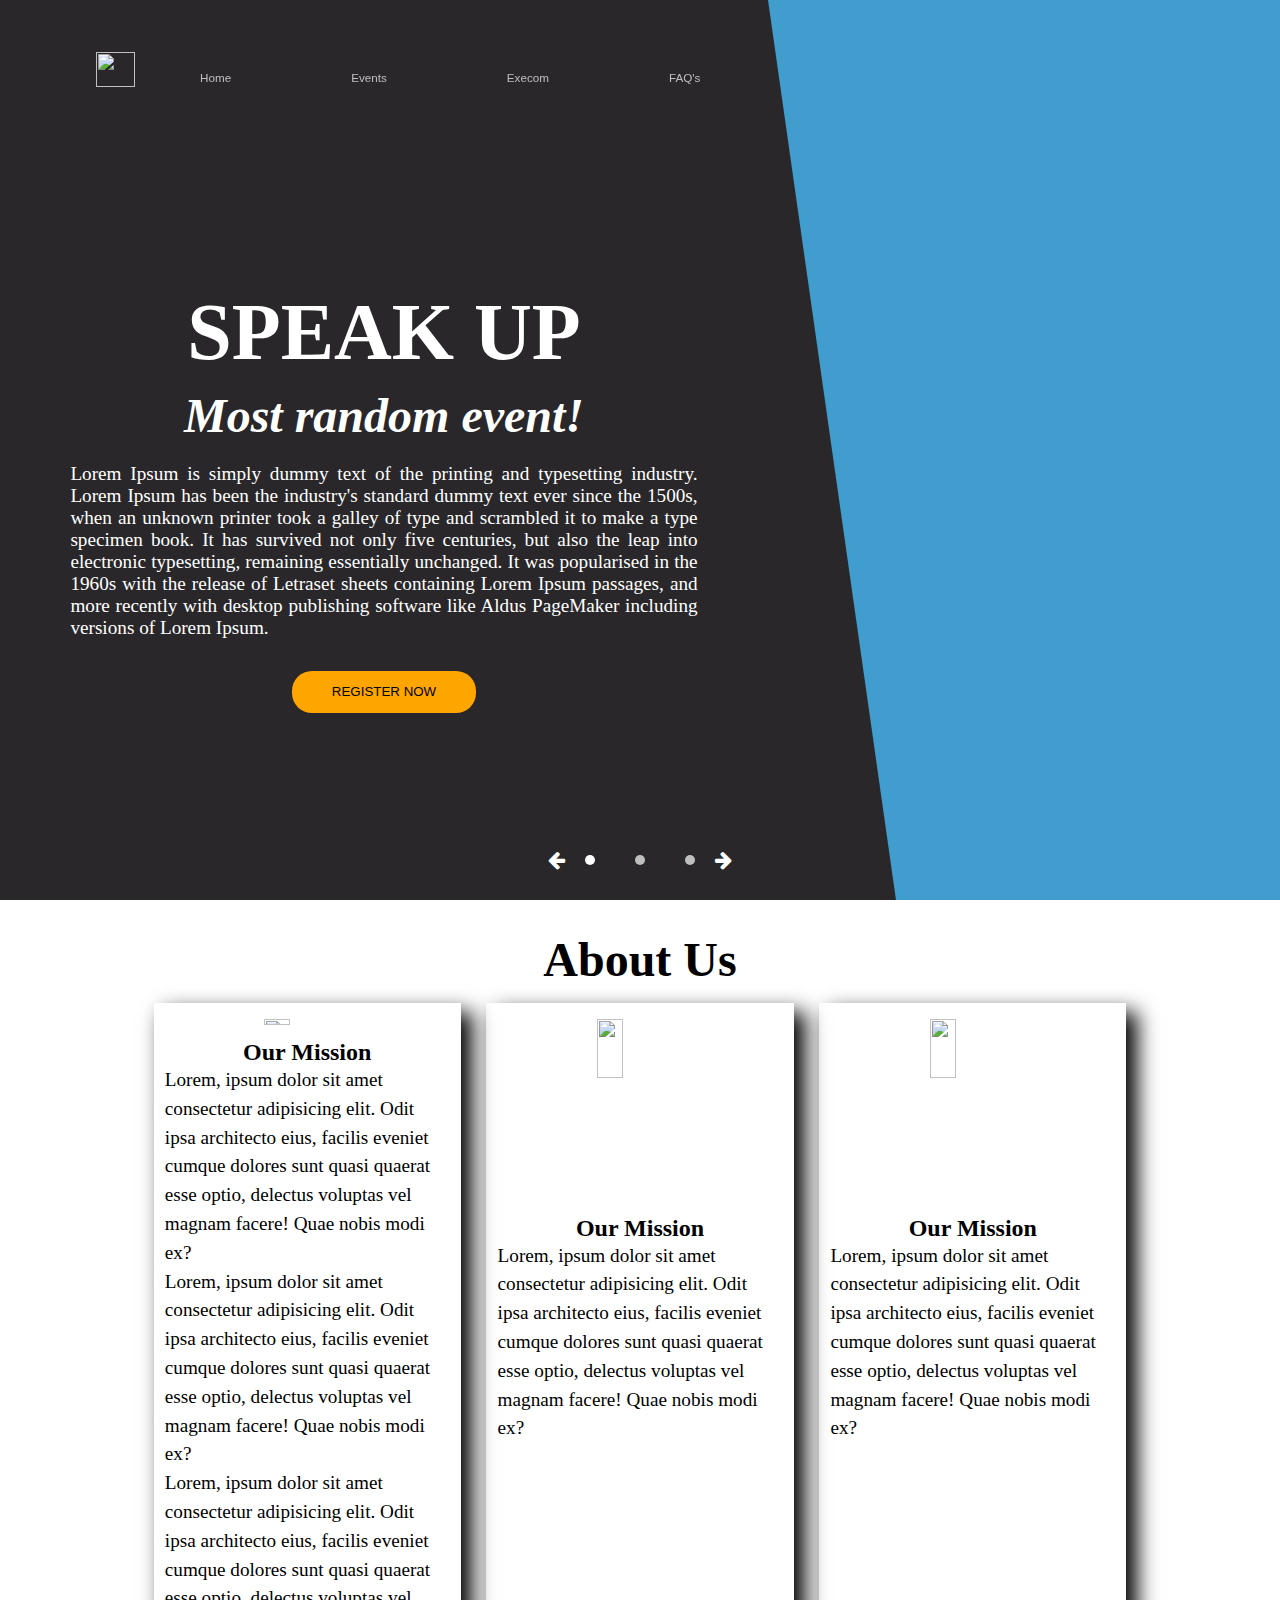
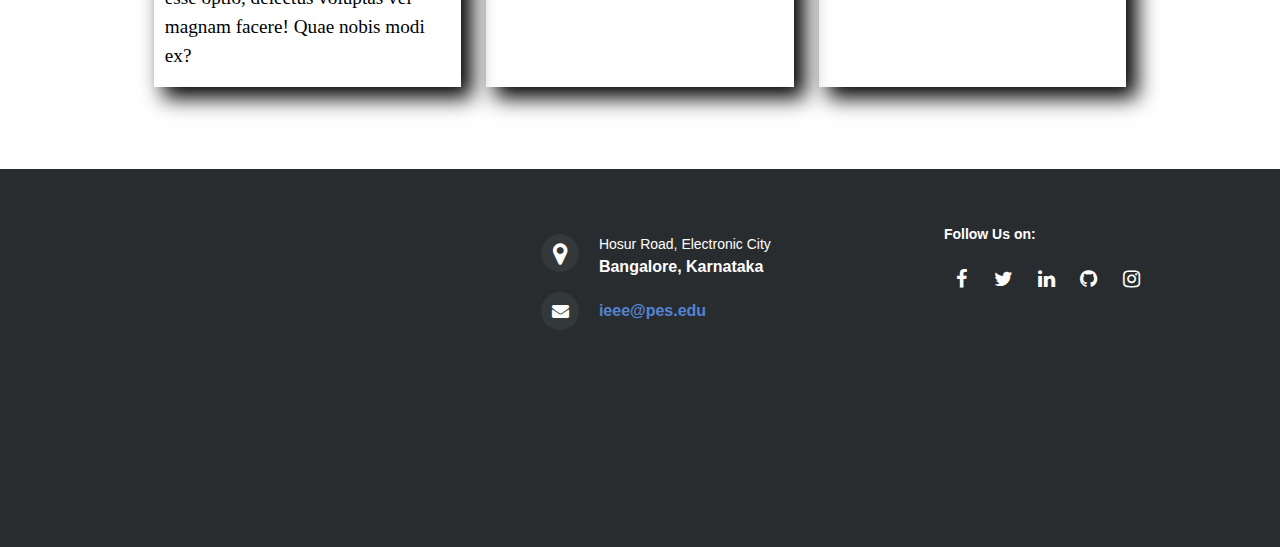
==== commit 008c5467: "Added FAQ Page and some minor fixes" ====
--- a/index.html
+++ b/index.html
@@ -15,12 +15,12 @@
       <i class="fa fa-bars"></i>
     </label>
     <div>
-      <img src="assets/pesitieee.png" class="logo" />
+      <a href="/"><img src="assets/pesitieee.png" class="logo" /></a>
       <ul>
         <li><a href="/">Home</a></li>
         <li><a href="/events">Events</a></li>
         <li><a href="/execom.html">Execom</a></li>
-        <li><a href="/faq">FAQ's</a></li>
+        <li><a href="/faq.html">FAQ's</a></li>
       </ul>
     </div>
   </nav>
--- a/style.css
+++ b/style.css
@@ -225,21 +225,21 @@
   margin-bottom: 10px;
   font-size: 5rem;
   text-transform: uppercase;
-  mix-blend-mode: difference;
+  /* mix-blend-mode: difference; */
 }
 
 .event-content .event-caption {
   font-weight: bold;
   font-size: 3rem;
   font-style: italic;
-  mix-blend-mode: difference;
+  /* mix-blend-mode: difference; */
 }
 
 .event-content .event-desc {
   padding: 1em 2em;
   font-size: 1.2rem;
   text-align: justify;
-  mix-blend-mode: difference;
+  /* mix-blend-mode: difference; */
 }
 
 .event-content button {
@@ -248,7 +248,7 @@
   border: none;
   border-radius: 20px;
   margin-top: 1em;
-  mix-blend-mode: difference;
+  /* mix-blend-mode: difference; */
 }
 @media (max-width: 858px) {
   .logo {
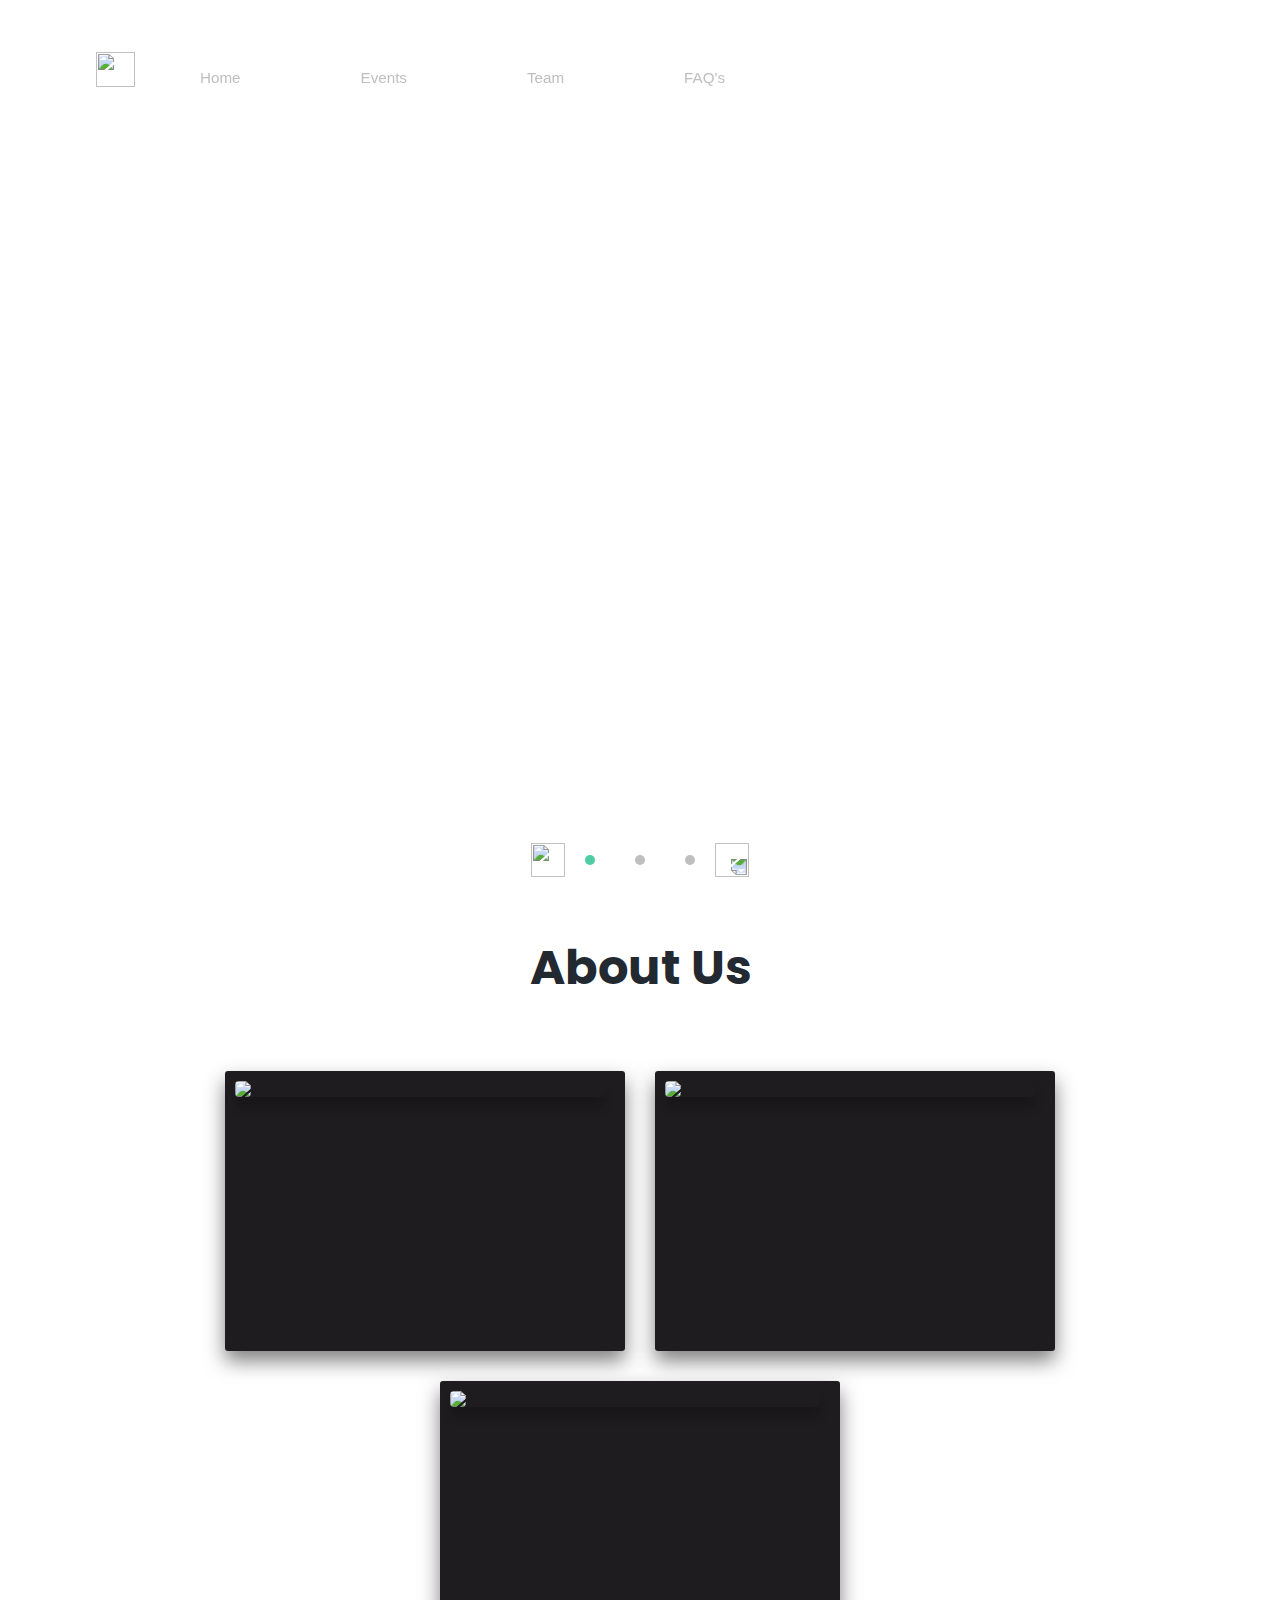
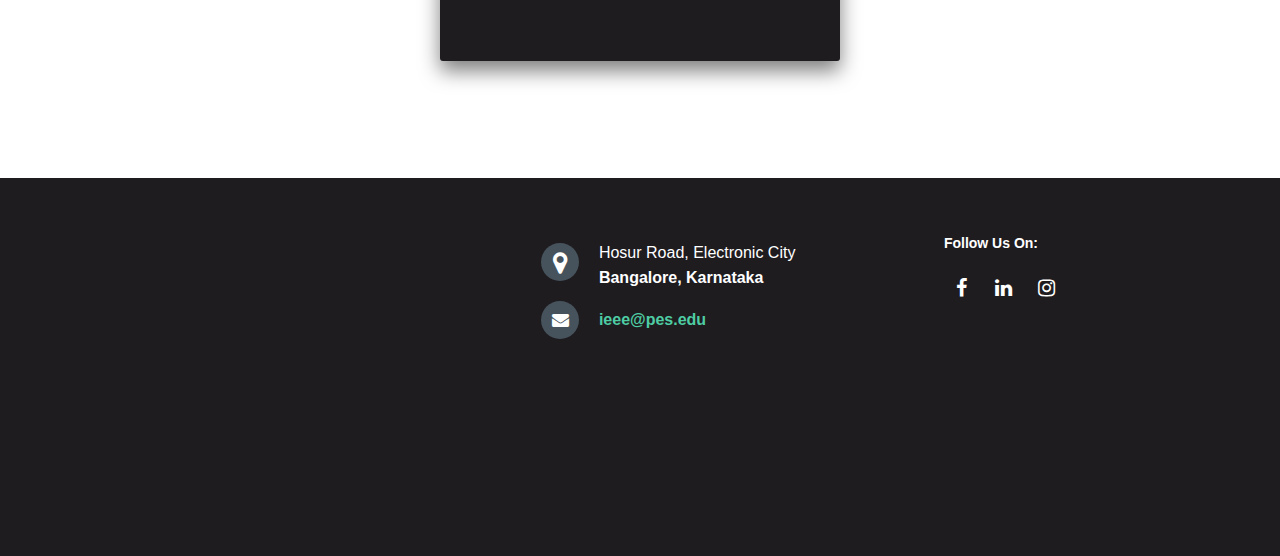
==== commit fc96b714: "Changes In Home page about us section" ====
--- a/index.html
+++ b/index.html
@@ -3,8 +3,9 @@
 <head>
   <title>IEEE PESIT South Student Branch</title>
   <meta name="viewport" content="width=device-width, initial-scale=1.0" />
+  <link href="https://fonts.googleapis.com/css2?family=Poppins:wght@300;400;600;700;900&display=swap" rel="stylesheet">
   <link rel="stylesheet" href="https://cdnjs.cloudflare.com/ajax/libs/font-awesome/4.7.0/css/font-awesome.min.css" />
-  <link rel="stylesheet" href="style.css" />
+   <link rel="stylesheet" href="index.css"/>
 </head>
 
 <body>
@@ -17,61 +18,68 @@
     <div>
       <a href="/"><img src="assets/pesitieee.png" class="logo" /></a>
       <ul>
-        <li><a href="/">Home</a></li>
-        <li><a href="/events">Events</a></li>
-        <li><a href="/execom.html">Execom</a></li>
-        <li><a href="/faq.html">FAQ's</a></li>
+        <li><a href="./index.html">Home</a></li>
+        <li><a href="./events.html">Events</a></li>
+        <li><a href="./execom.html">Team</a></li>
+        <li><a href="./faq.html">FAQ's</a></li>
       </ul>
     </div>
   </nav>
 
   <section class="pcslider">
     <div class="slider">
-      <div class="right-section"></div>
+      <div class="right-section">
+        <img class="right-bg-image" style="transform: scale(-1, 1);" src="assets/sample4.jpg">
+        <img class="right-bg-image" src="assets/sample5.jpg">
+        <img class="right-bg-image" src="assets/sample3.jpg">
+      </div>
       <div class="slidercontainer">
         <div id="pc1" class="pcdiv">
           <div class="event-content">
-            <h1>Speak Up</h1>
-            <p class="event-caption">Most random event!</p>
-            <p class="event-desc">Lorem Ipsum is simply dummy text of the printing and typesetting industry. Lorem Ipsum
-              has been the industry's standard
-              dummy text ever since the 1500s, when an unknown printer took a galley of type and scrambled it to make a
-              type specimen
-              book. It has survived not only five centuries, but also the leap into electronic typesetting, remaining
-              essentially
-              unchanged. It was popularised in the 1960s with the release of Letraset sheets containing Lorem Ipsum
-              passages, and more
-              recently with desktop publishing software like Aldus PageMaker including versions of Lorem Ipsum.</p>
-            <button>REGISTER NOW</button>
+            <h1>IEEE LEARNING SERIES</h1>
+            <p class="event-caption">Resume and Profile Building</p>
+            <p class="event-desc">Our guest speaker is a highly qualified professional graduated from IIM Kolkata, Mr. Neel Bhende sir,
+              with 20+ years of experience across Banking & Finance, Vocational Education, Skill Development and Commercial Real Estate.
+              A session which will deal with the importance of resume building,
+               LinkedIn profile building, and the different aspects surrounding it to make your portfolio more presentable
+                at the industry level. This event will be held on 28th of may at 5pm for the members of the IEEE PESU ECC Student branch.</p>
+            <!--<button>REGISTER NOW</button>-->
           </div>
         </div>
         <div id="pc2" class="pcdiv">
           <div class="event-content">
-            <h1>Quarantine Quiz</h1>
-            <p class="event-caption">Most random event!</p>
-            <p class="event-desc">Lorem Ipsum is simply dummy text of the printing and typesetting industry. Lorem Ipsum
-              has been the industry's standard
-              dummy text ever since the 1500s, when an unknown printer took a galley of type and scrambled it to make a
-              type specimen
-              book. It has survived not only five centuries, but also the leap into electronic typesetting, remaining
-              essentially
-              unchanged. It was popularised in the 1960s with the release of Letraset sheets containing Lorem Ipsum
-              passages, and more
-              recently with desktop publishing software like Aldus PageMaker including versions of Lorem Ipsum.</p>
-            <button>REGISTER NOW</button>
+            <h1>IEEE Learning Series</h1>
+            <p class="event-caption">Aspire to achieve financial freedom</p>
+            <p class="event-desc">Ever wondered about saving, investing and managing your finances?
+              Rest assured as IEEE PESIT brings forth yet another exciting event through the IEEE Learning Series
+              An interactive session where the speaker, Mr. Mahendra Nayak will enlighten us with financial literacy backed up with his 
+              expertise of over three decades. He is an engineer by profession and a financial Planner by passion who comes with 25 years of experience
+               in the industry and 7 years of teaching experience at PES University. This event will be held on 18th of June at 5pm for the members of the IEEE PESU ECC Student branch.</p>
+            <!--<button>REGISTER NOW</button>-->
           </div>
-          <img class="pc-circle" src="assets/mic.svg">
+          <!-- <img class="pc-circle" src="assets/mic.svg"> -->
         </div>
         <div id="pc3" class="pcdiv">
-          <!-- <img class="pc-circle" src="assets/noodle.png"> -->
+          <div class="event-content">
+            <h1>Kalpana 2021</h1>
+            <p class="event-caption">AN IEEE PESU EC CAMPUS, WIE CHAPTER EVENT</p>
+            <p class="event-desc">The Women In Engineering [WiE] Chapter at IEEE PESIT South Student Branch presents to you a 24 hr
+               event that aims to bring Technology and Humanitarianism under one roof.
+               This event consists of two main facets Technology and Humanitarianism.
+                Kalpana welcomes all engineering students from colleges across Karnataka to compete and showcase their
+                technical skills in the Battle of Innovations to solve real-world problems that exist in our society today.
+              </p>
+            <button>COMING SOON</button>
+          </div>
+          <!-- <img class="pc-circle" src="assets/mic.svg"> -->
         </div>
       </div>
       <div class="pagination-container">
-        <span onclick="arrowClicked(-1)"><i class="fa fa-arrow-left slider-arrow"></i></span>
+        <span onclick="arrowClicked(-1)"><img class="slider-arrow" src="assets/arrow2white.svg"></span>
         <div class="pagination-dot active"></div>
         <div class="pagination-dot"></div>
         <div class="pagination-dot"></div>
-        <span onclick="arrowClicked(+1)"><i class="fa fa-arrow-right slider-arrow"></i></span>
+        <span onclick="arrowClicked(+1)"><img class="right-slider-arrow" src="assets/arrow2white.svg"></span>
       </div>
     </div>
   </section>
@@ -92,10 +100,10 @@
     </div>
     <!-- Mobile pagination -->
     <div class="m-pagination-container">
-      <span class="left-arrow" onclick="arrowClicked(-1)"><img src="/assets/arrow2.svg"
+      <span class="left-arrow" onclick="arrowClicked(-1)"><img src="assets/arrow2.svg"
           class="arrow-left slider-arrow"></i></span>
       <span class="right-arrow" onclick="arrowClicked(+1)">
-        <img src="/assets/arrow2.svg" class="arrow-right slider-arrow"></i></span>
+        <img src="assets/arrow2.svg" class="arrow-right slider-arrow"></i></span>
 
       <!-- Logos to Change -->
       <div class="m-logo">
@@ -129,26 +137,51 @@
     <h2>About Us</h2>
     <div class="card-container">
       <div class="about-us-card">
-        <img src="assets/la.jpg">
+        <div class="about-us-image">
+          <img src="assets/7.png">
+        </div>
+        <div class="about-us-content">
+        <!-- <img src="assets/la.jpg"> -->
+        <h3>About PES</h3>
+        <p>PES was established in 1972 at Bangalore, the 
+Silicon Valley of India. The mission of PES is to 
+provide students with a sense of history, 
+understanding of values and ethics, a 
+commitment to law & morality, an appreciation
+of human creativity and an inquisitive mind.
+Every activity at PES is focused on addressing student needs. It offers and facilitates academic excellence, leadership qualities, nurturing environment, and cutting edge infrastructure – everything students need to succeed.</p>
+      </div>
+      </div>
+      <div class="about-us-card">
+        <div class="about-us-image">
+          <img src="assets/5.png"></div>
+          <div class="about-us-content">
+        
+        <!-- <img src="assets/la.jpg"> -->
+        <h3>About IEEE</h3>
+        <p>IEEE PESU South Campus Student Branch provides
+        an environment to foster learning and developing
+        real world skills.We ensure that our principles are
+        inline with the collective goal of encouraging the
+        students to make use of their diverse talents to
+        innovate for the benefit of humanity. Various events are targeted at improving the skill sets of the students and to
+        motivate them. We have devoted ourselves to instill a scientific temperament in the student community whilst
+        contributing towards the greater good of the global engineering community.</p>
+      </div>
+    </div>
+      <div class="about-us-card">
+        <div class="about-us-image">
+          <img src="assets/6.png"></div>
+          <div class="about-us-content">
+        <!-- <img src="assets/la.jpg"> -->
         <h3>Our Mission</h3>
-        <p>Lorem, ipsum dolor sit amet consectetur adipisicing elit. Odit ipsa architecto eius, facilis eveniet cumque
-          dolores sunt quasi quaerat esse optio, delectus voluptas vel magnam facere! Quae nobis modi ex?</p>
-        <p>Lorem, ipsum dolor sit amet consectetur adipisicing elit. Odit ipsa architecto eius, facilis eveniet cumque
-          dolores sunt quasi quaerat esse optio, delectus voluptas vel magnam facere! Quae nobis modi ex?</p>
-        <p>Lorem, ipsum dolor sit amet consectetur adipisicing elit. Odit ipsa architecto eius, facilis eveniet cumque
-          dolores sunt quasi quaerat esse optio, delectus voluptas vel magnam facere! Quae nobis modi ex?</p>
-      </div>
-      <div class="about-us-card">
-        <img src="assets/la.jpg">
-        <h3>Our Mission</h3>
-        <p>Lorem, ipsum dolor sit amet consectetur adipisicing elit. Odit ipsa architecto eius, facilis eveniet cumque
-          dolores sunt quasi quaerat esse optio, delectus voluptas vel magnam facere! Quae nobis modi ex?</p>
-      </div>
-      <div class="about-us-card">
-        <img src="assets/la.jpg">
-        <h3>Our Mission</h3>
-        <p>Lorem, ipsum dolor sit amet consectetur adipisicing elit. Odit ipsa architecto eius, facilis eveniet cumque
-          dolores sunt quasi quaerat esse optio, delectus voluptas vel magnam facere! Quae nobis modi ex?</p>
+        <p>
+          We strive to motivate, facilitate and empower our team members to strengthen their technical interests by providing
+           them a platform to showcase and enhance their skills and to learn new ones. Our intent is to facilitate professional 
+           networks through effective communication and to inculcate a sense of responsibility among the members to apply their 
+           knowledge for serving the environment and the community that they live in.We aim to foster excellence for the benefit 
+           of humanity by providing a platform for promoting technological innovation. 
+        </p>
       </div>
     </div>
   </section>
@@ -203,16 +236,16 @@
     <div class="footer-right">
 
       <p class="footer-company-about">
-        <span>Follow Us on:</span>
+        <span>Follow Us On:</span>
         <!-- Web Dev Trick is a blog for web designers, graphic designers, web developers &amp; SEO Learner. -->
       </p>
 
       <div class="footer-icons">
 
         <a href="#"><i class="fa fa-facebook"></i></a>
-        <a href="#"><i class="fa fa-twitter"></i></a>
+        <!-- <a href="#"><i class="fa fa-twitter"></i></a> -->
         <a href="#"><i class="fa fa-linkedin"></i></a>
-        <a href="#"><i class="fa fa-github"></i></a>
+        <!-- <a href="#"><i class="fa fa-github"></i></a> -->
         <a href="#"><i class="fa fa-instagram"></i></a>
       </div>
 
@@ -220,7 +253,7 @@
 
   </footer>
 
-  <script src="script.js"></script>
+  <script src="index.js"></script>
 </body>
 
-</html>+</html>
--- a/index.css
+++ b/index.css
@@ -0,0 +1,829 @@
+* {
+    padding: 0;
+    margin: 0;
+    text-decoration: none;
+    list-style: none;
+    box-sizing: border-box;
+  }
+  
+  html,
+  body {
+    height: 100%;
+    width: 100%;
+    background: white;
+    color: black;
+    font-family: 'Poppins', sans-serif;
+  }
+  
+  /* .banner {
+    position: relative;
+    width: 100%;
+    height: 100vh;
+    background-image: url('assets/la.jpg');
+    background-repeat: no-repeat;
+    background-size: cover;
+    display: block;
+  } */
+  
+  nav {
+    margin-top: 40px;
+    top: 0px;
+    left: 0px;
+    width: 100%;
+    padding-left: 2em;
+    height: 75px;
+    z-index: 10;
+    position: fixed;
+    background: rgba(255, 255, 255, 0);
+    transition: all 0.6s ease;
+  }
+  nav.sticky .logo {
+    /* margin-left: 4rem; */
+    height: 68%;
+  }
+  nav.sticky {
+    margin-top: 0px;
+    top: 0px;
+    /* font-size: 0.75rem; */
+    padding-left: 2em;
+    height: 75px;
+    background: rgb(30, 28, 31);
+  }
+  nav.sticky ul li a {
+    position: relative;
+    padding: 15px 60px;
+    font-size: 0.95rem;
+    font-family: "Lucida Sans Regular", sans-serif;
+    color: rgb(191, 191, 191);
+  }
+  
+  nav div {
+    height: 100%;
+    display: flex;
+    align-items: center;
+  }
+  
+  .logo {
+    margin-left: 4rem;
+    height: 68%;
+    position: relative;
+    /* transition: 0.6s; */
+  }
+  
+  nav ul {
+    margin-left: 1.5em;
+    display: flex;
+    position: relative;
+  }
+  
+  nav ul li a {
+    position: relative;
+    padding: 15px 60px;
+    font-size: 0.95rem;
+    font-family: "Lucida Sans Regular", sans-serif;
+    color: rgb(191, 191, 191);
+  }
+  .mslider {
+    display: none;
+  }
+  .checkbtn {
+    color: white;
+    font-size: 2.3rem;
+    float: right;
+    right: 25px;
+    top: 19.1px;
+    display: none;
+    position: absolute;
+    z-index: 11;
+  }
+  
+  #check {
+    display: none;
+  }
+  
+  nav ul li a:hover {
+    color: white;
+  }
+  
+  section {
+    width: 100%;
+    height: 100vh;
+  }
+  
+  .slider {
+    width: 100%;
+    height: 100%;
+    margin: 0;
+    padding: 0;
+    overflow: hidden;
+    display: grid;
+    /* background: #232931; */
+    background-image: url('assets/faqbg.png');
+    grid-template-rows: 1fr 80px;
+  }
+  
+  .slidercontainer {
+    grid-area: 1/1/3/2;
+    position: relative;
+    left: 0%;
+    display: grid;
+    grid-template-columns: repeat(3, 1fr);
+    width: 300%;
+    margin: 0;
+    padding: 0;
+    height: 100%;
+    transition: all 0.5s;
+  }
+  
+  .pcdiv {
+    height: 100%;
+    display: grid;
+    grid-template-columns: 60% 1fr;
+  }
+  
+  #pc1 {
+    grid-area: 1/1/2/2;
+  }
+  
+  #pc2 {
+    grid-area: 1/2/2/3;
+  }
+  
+  #pc3 {
+    grid-area: 1/3/2/4;
+  }
+  
+  .right-section {
+    width: 100%;
+    height: 100%;
+    /* background: yellow; */
+    transition: all 1s;
+    display: grid;
+    grid-area: 1/1/3/2;
+    clip-path: polygon(60% 0, 100% 0, 100% 100%, 70% 100%);
+  }
+  
+  .pcdiv .pc-circle {
+    grid-area: 1/2/2/3;
+    z-index: 3;
+    width: 45%;
+    margin: auto;
+    transform: translate(-65%, 0);
+  }
+  
+  .mslidercontainer {
+    display: none;
+  }
+  
+  .mobdiv {
+    height: 100%;
+    width: calc(100% / 3);
+  }
+  
+  .mobdiv img {
+    width: 100%;
+    height: 100%;
+  }
+  
+  .pagination-container {
+    grid-area: 2/1/3/2;
+    display: flex;
+    z-index: 0;
+    justify-content: center;
+    align-items: center;
+  }
+  
+  .pagination-dot {
+    height: 10px;
+    width: 10px;
+    border-radius: 50%;
+    background: rgb(191, 191, 191);
+    margin: 0px 20px;
+  }
+  
+  .slider-arrow {
+    /* color: white;
+    font-size: 20px; */
+    height: 34px;
+  }
+  
+  .right-slider-arrow {
+    /* color: white;
+    font-size: 20px; */
+    height: 34px;
+    transform: rotate(180deg);
+  }
+  
+  .slider-arrow:hover , .right-slider-arrow:hover{
+    color: white;
+    cursor: pointer;
+  }
+  
+  .active {
+    background: #4ECCA3;
+  }
+  .event-content {
+    color: white;
+    grid-area: 1/1/2/2;
+    margin-top: 100px;
+    margin-left: 2em;
+    margin-right: 2em;
+    display: flex;
+    flex-direction: column;
+    justify-content: center;
+    align-items: center;
+  }
+  
+  .event-content h1 {
+    margin-bottom: 10px;
+    font-size: 4rem;
+    text-transform: uppercase;
+    /* mix-blend-mode: difference; */
+  }
+  
+  .event-content .event-caption {
+    font-weight: bold;
+    font-size: 2rem;
+    font-style: italic;
+    /* mix-blend-mode: difference; */
+  }
+  
+  .event-content .event-desc {
+    padding: 1em 2em;
+    font-size: 1.2rem;
+    text-align: justify;
+    /* mix-blend-mode: difference; */
+  }
+  
+  .event-content button {
+    padding: 1em 3em;
+    background: rgb(78, 204, 177);
+    border: none;
+    border-radius: 20px;
+    margin-top: 1em;
+    /* mix-blend-mode: difference; */
+  }
+  @media (max-width: 858px) {
+    .logo {
+      margin-left: 1em;
+      margin-top: 6px;
+      margin-bottom: 6px;
+      z-index: 11;
+    }
+  
+    nav div {
+      width: 100%;
+/*       flex-direction: column; */
+      align-items: flex-start;
+    }
+  
+    nav.sticky {
+      padding-left: 0px;
+    }
+  
+    nav.sticky ul li a {
+      font-size: 1.1rem;
+      padding: 20px 25px;
+    }
+  
+    nav div ul {
+      background: darkslategray;
+      margin-top: 5px;
+      flex-direction: column;
+      width: 100%;
+      margin: 0;
+      align-items: center;
+      margin-right: 100%;
+      position: absolute;
+      /* left: -100%; */
+      top: -450%;
+      transition: all 0.5s;
+      padding-top: 75px;
+      padding-bottom: 10px;
+      z-index: 10;
+    }
+  
+    nav {
+      margin-top: 0;
+      padding-top: 5px;
+      padding-left: 0;
+    }
+    nav ul li {
+      width: 100%;
+    }
+  
+    nav ul li a {
+      width: 100%;
+      margin: 0;
+      display: block;
+      text-align: center;
+      font-size: 1.1rem;
+      padding: 20px 25px;
+    }
+  
+    .checkbtn {
+      display: block;
+    }
+  
+    #check:checked ~ div ul {
+      top: 0;
+    }
+  
+    .mslider {
+      width: 100%;
+      height: 100%;
+      overflow: hidden;
+      display: grid;
+      grid-template-rows: 38% 1fr 10%;
+      grid-template-columns: 1fr;
+    }
+  
+    .pcslider {
+      display: none;
+    }
+  
+    .mslidercontainer {
+      grid-area: 1/1/4/2;
+      position: relative;
+      left: 0%;
+      width: 300%;
+      z-index: 0;
+      height: 100%;
+      display: flex;
+      transition: all 1s;
+    }
+  
+    .pagination-container {
+      display: none;
+    }
+    .landingBottom {
+      overflow: hidden;
+      grid-area: 2/1/4/2;
+      display: grid;
+      background: black;
+    }
+  
+    .btmhalf {
+      grid-area: 1/1/3/2;
+      border-top-left-radius: 25px;
+      z-index: 1;
+      border-top-right-radius: 25px;
+      background: #8422f3;
+      /* transition: linear 1000ms; */
+    }
+  
+    .m-pagination-container {
+      grid-area: 1/1/4/2;
+      display: grid;
+      grid-template-columns: 1fr;
+      grid-template-rows: 22% 30% 60px 1fr 10px;
+      z-index: 2;
+      justify-content: center;
+      align-items: center;
+    }
+  
+    .m-pagination-progress-bar {
+      grid-area: 5/1/6/2;
+      height: 10px;
+      width: calc(100% / 3);
+      justify-content: start;
+      background: white;
+      margin: 0px;
+      transition: 0.6s;
+    }
+    .left-arrow {
+      grid-area: 3/1/4/1;
+      padding: 10px;
+      justify-self: start;
+      height: 60px;
+      width: 60px;
+    }
+    .right-arrow > img,
+    .left-arrow > img {
+      height: 100%;
+      width: 100%;
+    }
+  
+    .right-arrow {
+      grid-area: 3/1/4/1;
+      justify-self: end;
+      transform: rotate(180deg);
+      height: 60px;
+      width: 60px;
+      padding: 10px;
+    }
+  
+    .m-logo {
+      grid-area: 2/1/3/1;
+      justify-self: center;
+      height: 150px;
+      width: 150px;
+      grid-template-rows: 1fr;
+      display: grid;
+      position: relative;
+      perspective: 600px;
+    }
+  
+    .card {
+      grid-area: 1/1/2/2;
+      height: 100%;
+      width: 100%;
+      transform-style: preserve-3d;
+      transition: transform 0.6s ease-out;
+      backface-visibility: hidden;
+    }
+  
+    .shadow {
+      filter: drop-shadow(0px 16px 16px rgba(0, 0, 0, 0.7));
+    }
+  
+    .text-area {
+      grid-area: 3/1/5/2;
+      display: grid;
+      grid-template-rows: 60px repeat(2, 1fr);
+      padding: 0 20px;
+      width: 100%;
+      height: 100%;
+    }
+    .Title {
+      grid-area: 1/1/2/2;
+      align-self: center;
+      justify-self: center;
+  
+      font-size: 1.8rem;
+      color: black;
+      font-family: "Lucida Sans Regular", sans-serif;
+    }
+    .desc {
+      grid-area: 2/1/3/2;
+      justify-self: center;
+      padding-top: 1.6rem;
+      padding-left: 0.2em;
+      font-size: 0.9rem;
+  
+      color: black;
+      font-family: "Lucida Sans Regular", sans-serif;
+    }
+  
+    .mview-button {
+      align-self: center;
+      justify-self: center;
+      border-radius: 32px;
+      font-size: 14px;
+      height: 45px;
+      width: 150px;
+      padding: 10px;
+      cursor: pointer;
+      color: #000;
+      background-color: #ffffff;
+      font-family: "Roboto";
+      font-weight: 100;
+      border: 1px solid #000;
+      box-shadow: 2px 2px 5px #000000;
+    }
+  }
+  
+  /* ABOUT US */
+  /*
+  .about-us-section {
+    width: 90%;
+    height: fit-content;
+    margin: auto;
+    padding: 2em 0em;
+  }
+  
+  .about-us-section h2 {
+    text-align: center;
+    color: #232931;
+    font-size: 3rem;
+  }
+  
+  .card-container {
+    margin-top: 1em;
+    width: 100%;
+    display: flex;
+    justify-content: space-evenly;
+    flex-direction: row;
+    align-items: stretch;
+  }
+  
+  .about-us-card {
+    display: flex;
+    flex-direction: column;
+    align-items: center;
+    width: 30%;
+    background: #232931;
+    padding: 1.5em 2.5em;
+    border-radius: 20px;
+  }
+  
+  .about-us-card img {
+    width: 30%;
+  }
+  
+  .about-us-card h3 {
+    font-size: 1.9rem;
+    color: #4ECCA3;
+    margin-bottom: 15px;
+  }
+  
+  .about-us-card p {
+    margin-bottom: 5px;
+    line-height: 1.5em;
+    font-size: 1.2rem;
+    color: white;
+    text-align: justify;
+  }
+  
+  @media (max-width: 500px) {
+    .about-us-section {
+      width: 90%;
+    }
+  
+    .card-container {
+      flex-direction: column;
+      align-items: center;
+    }
+  
+    .about-us-card {
+      box-shadow: none;
+      border: 1px solid black;
+      border-radius: 15px;
+      width: 90%;
+      margin-bottom: 2em;
+    }
+  }
+  */
+
+  .about-us-section {
+    width: 100%;
+    height: fit-content;
+    margin: auto;
+    padding: 2em 0em;
+  }
+  
+  .about-us-section h2 {
+    text-align: center;
+    color: #232931;
+    font-size: 3rem;
+  }
+
+  .card-container {
+    position: relative;
+    margin-top: 2em;
+    padding: 20px 20px 20px;
+    width: 100%;
+    display: flex;
+    justify-content: center;
+    flex-direction: row;
+    flex-wrap: wrap;
+    align-items: stretch;
+  }
+
+  .card-container .about-us-card{
+    max-width: 400px;
+    height: 280px;
+    align-items: stretch;
+    background:rgb(30, 28, 31);
+    margin: 15px 15px 15px;
+    padding: 10px 10px;
+    display: flex;
+    border-radius: 3px;
+    flex-direction: column;
+    box-shadow: 0 10px 20px rgba(0,0,0,0.5);
+    transition: 0.3s ease-in-out;
+  }
+
+  .card-container .about-us-card:hover{
+    height:700px;
+  }
+
+  .card-container .about-us-card .about-us-image{
+    position: relative;
+    background: rgb(30, 28, 31);;
+    top: 0px;
+    left: 0px;
+    right: 0px;
+    min-width: initial;
+    width: 370px;
+    height: 300px;
+    border-radius: 4px;
+    z-index: 1;
+    box-shadow: 0 10px 10px rgba(0, 0, 0, 0.2);
+  }
+
+  .card-container .about-us-card .about-us-image img{
+    max-width: 100%;
+    border-radius: 4px;
+  }
+
+  .card-container .about-us-card .about-us-content{
+    position: relative;
+    margin-top: -100px;
+    padding: 20px 20px;
+    text-align: center;
+    color:white;
+    font-weight: 600;
+    visibility: hidden;
+    opacity: 0;
+    transition: 0.3s ease-in-out;
+    transition-delay: 0s;  
+  }
+
+  .card-container .about-us-card:hover .about-us-content{
+    visibility: visible;
+    opacity: 1;
+    margin-top: -10px;
+    transition-delay: 0.3s;
+  }
+  
+  /* FOOTER */
+  
+  footer {
+    height: 42%;
+  }
+  
+  .footer-logo {
+    height: 60px;
+  }
+  
+  .footer-left iframe {
+    /* left:0; */
+    /* top:0; */
+    width: 90%;
+    height: 100%;
+    max-width: 600px;
+    /* position:absolute; */
+  }
+  
+  .footer-distributed {
+    background-color: rgb(30, 28, 31);
+    box-shadow: 0 1px 1px 0 rgba(0, 0, 0, 0.12);
+    box-sizing: border-box;
+    width: 100%;
+    text-align: left;
+    font: bold 16px sans-serif;
+    padding: 55px 50px;
+    margin-top: 50px;
+  }
+  
+  .footer-distributed .footer-left,
+  .footer-distributed .footer-center,
+  .footer-distributed .footer-right {
+    display: inline-block;
+    vertical-align: top;
+  }
+  
+  .footer-distributed .footer-left {
+    width: 40%;
+  }
+  
+  .footer-distributed h3 {
+    color: #ffffff;
+    font: normal 36px "Cookie", cursive;
+    margin: 0;
+  }
+  
+  .footer-distributed h3 span {
+    color: #5383d3;
+  }
+  
+  .footer-distributed .footer-links {
+    color: #ffffff;
+    margin: 20px 0 12px;
+    padding: 0;
+  }
+  
+  .footer-distributed .footer-links a {
+    display: inline-block;
+    line-height: 1.8;
+    text-decoration: none;
+    color: inherit;
+  }
+  
+  .footer-distributed .footer-company-name {
+    color: #8f9296;
+    font-size: 14px;
+    font-weight: normal;
+    margin: 0;
+  }
+  
+  .footer-distributed .footer-center {
+    width: 35%;
+  }
+  
+  .footer-distributed .footer-center i {
+    background-color: #46535c;
+    color: #ffffff;
+    font-size: 25px;
+    width: 38px;
+    height: 38px;
+    border-radius: 50%;
+    text-align: center;
+    line-height: 42px;
+    margin: 10px 15px;
+    vertical-align: middle;
+  }
+  
+  .footer-distributed .footer-center i.fa-envelope {
+    font-size: 17px;
+    line-height: 38px;
+  }
+  
+  .footer-distributed .footer-center p {
+    display: inline-block;
+    color: #ffffff;
+    vertical-align: middle;
+    margin: 0;
+  }
+  
+  .footer-distributed .footer-center p span {
+    display: block;
+    font-weight: normal;
+    font-size: 1rem;
+    line-height: 2;
+  }
+  
+  .footer-distributed .footer-center p a {
+    color: #4ECCA3;
+    text-decoration: none;
+  }
+  
+  .footer-distributed .footer-right {
+    width: 20%;
+  }
+  
+  .footer-distributed .footer-company-about {
+    line-height: 20px;
+    color: #92999f;
+    font-size: 13px;
+    font-weight: normal;
+    margin: 0;
+  }
+  
+  .footer-distributed .footer-company-about span {
+    display: block;
+    color: #ffffff;
+    font-size: 14px;
+    font-weight: bold;
+    margin-bottom: 20px;
+  }
+  
+  .footer-distributed .footer-icons {
+    margin-top: 25px;
+  }
+  
+  .footer-distributed .footer-icons a {
+    display: inline-block;
+    width: 35px;
+    height: 35px;
+    cursor: pointer;
+    /* background-color:  #33383b; */
+    border-radius: 2px;
+  
+    font-size: 20px;
+    color: #ffffff;
+    text-align: center;
+    line-height: 35px;
+  
+    margin-right: 3px;
+    margin-bottom: 5px;
+  }
+  
+  @media (max-width: 880px) {
+    .footer-distributed {
+      height: auto;
+      padding: 50px 10px;
+      font: bold 14px sans-serif;
+    }
+  
+    .footer-left iframe {
+      max-height: 200px;
+    }
+  
+    .footer-distributed .footer-left,
+    .footer-distributed .footer-center,
+    .footer-distributed .footer-right {
+      display: block;
+      width: 100%;
+      margin-bottom: 40px;
+      text-align: center;
+    }
+  
+    .footer-distributed .footer-center i {
+      margin-left: 0;
+    }
+  
+    .footer-center {
+      padding-right: 0%;
+    }
+  }
+  
+  .right-bg-image {
+    width: 100%;
+    height: 100%;
+    float: right;
+    transition: opacity 1s;
+    opacity: 0;
+    grid-area: 1/1/2/2;
+  }
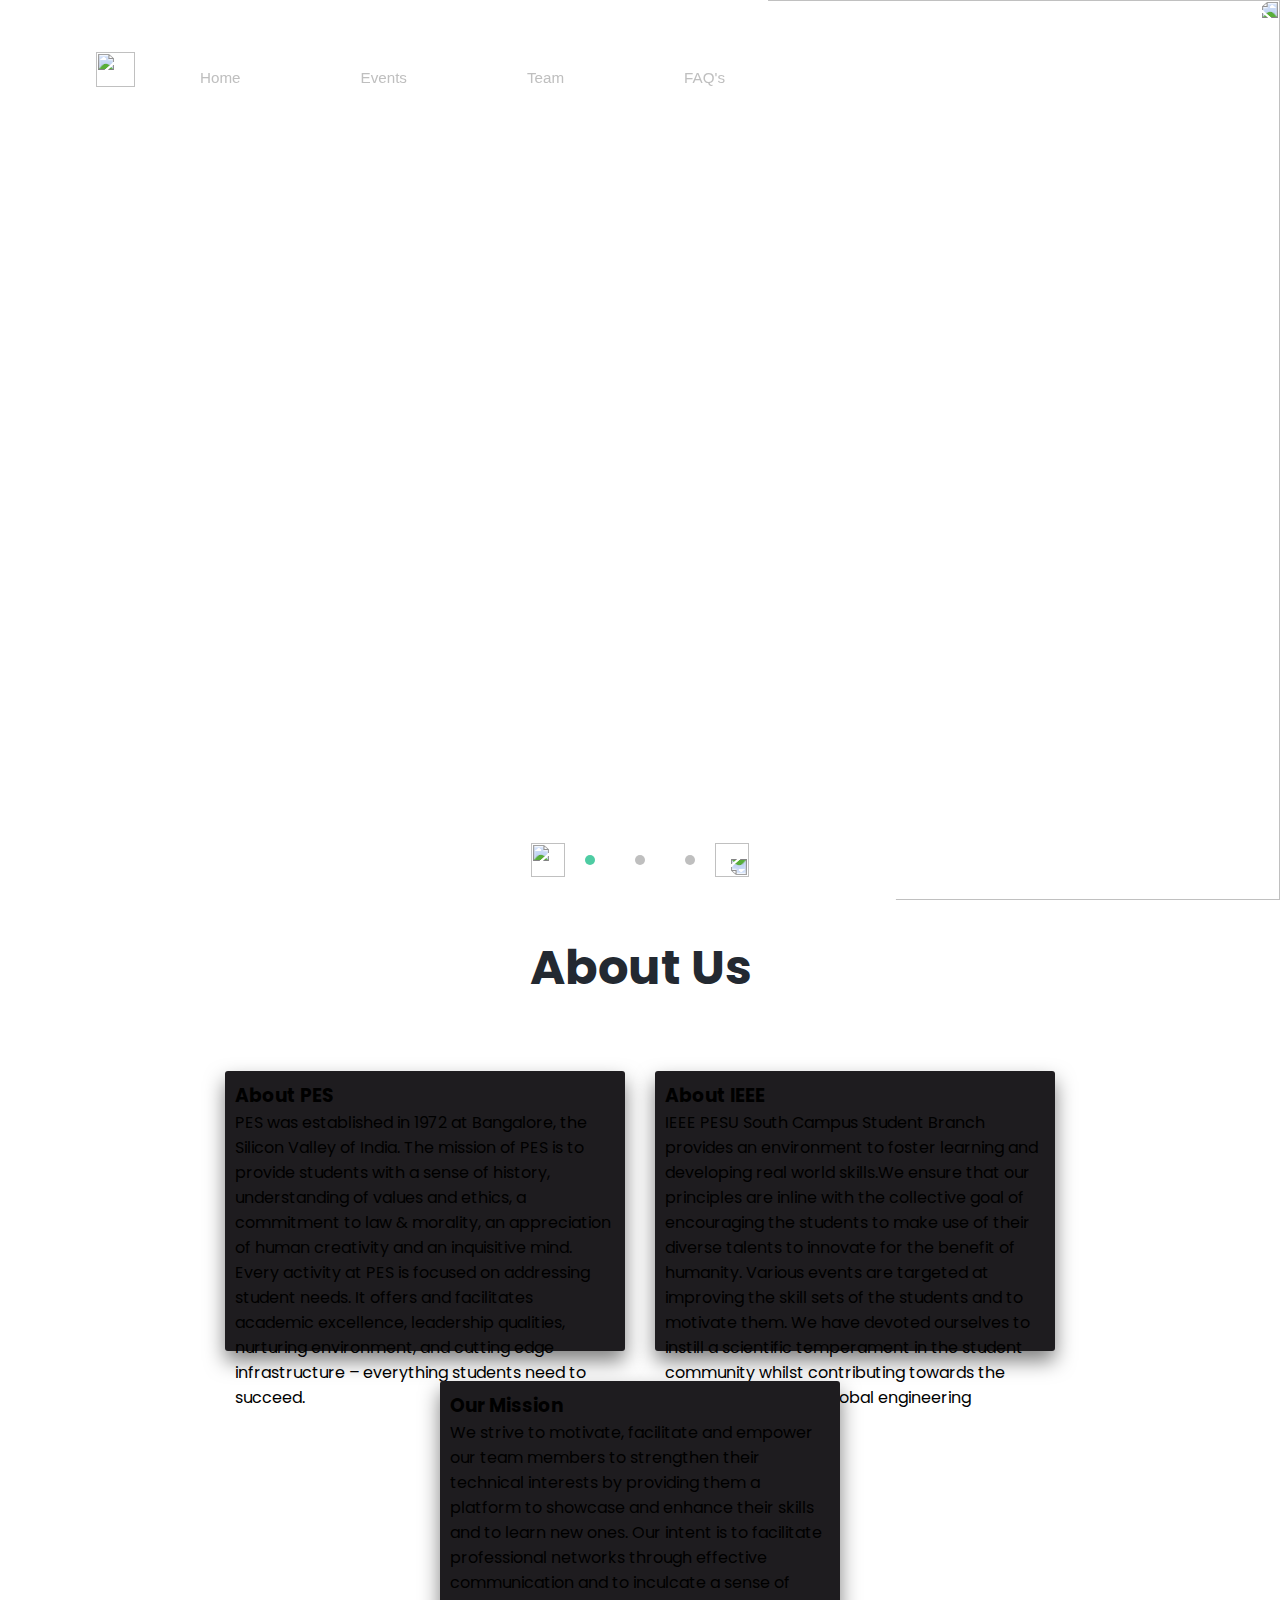
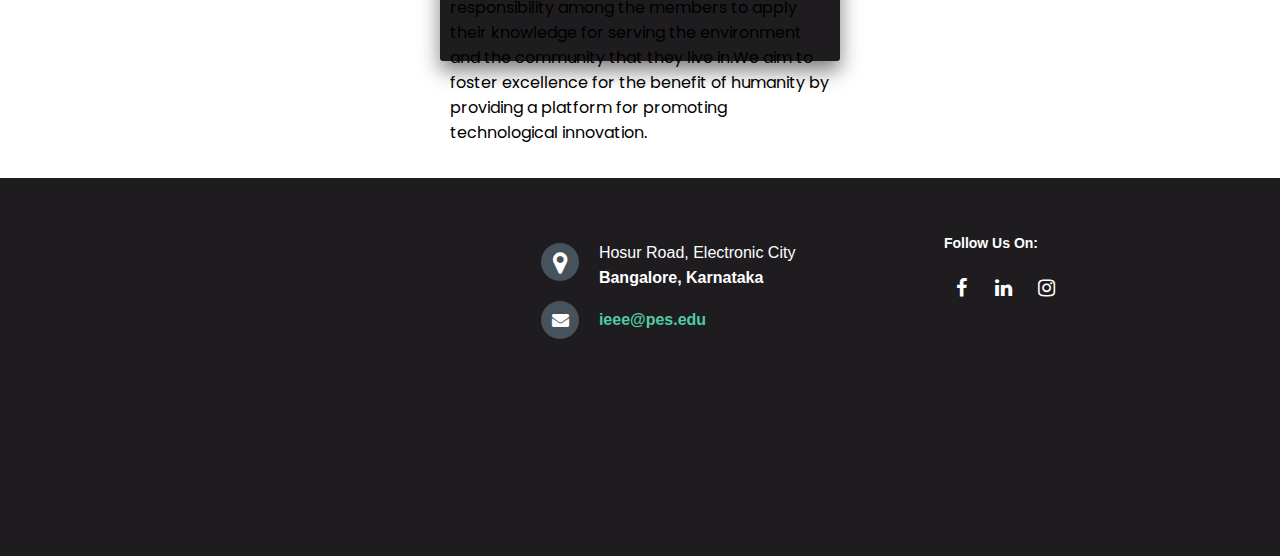
==== commit 730872c3: "Added Events.css navbar and Mobile Responsive Pages" ====
--- a/index.html
+++ b/index.html
@@ -115,7 +115,7 @@
       <div class="m-pagination-progress-bar"></div>
       <!-- Text Description -->
       <div class="text-area">
-        <p class="title">SPEAK UP</p>
+        <p class="title" style="font-size: 20">SPEAK UP</p>
         <p class="desc">
           fafsdfa fsd f as fd sd fs d fa sdf asd f sad fsd af asdf sdf sd fsda
           f sd fsd afs dfsd sdfa f sdfsd f a sdf fsd sdf sdf sdf
@@ -137,26 +137,19 @@
     <h2>About Us</h2>
     <div class="card-container">
       <div class="about-us-card">
-        <div class="about-us-image">
-          <img src="assets/7.png">
-        </div>
-        <div class="about-us-content">
         <!-- <img src="assets/la.jpg"> -->
         <h3>About PES</h3>
-        <p>PES was established in 1972 at Bangalore, the 
-Silicon Valley of India. The mission of PES is to 
-provide students with a sense of history, 
-understanding of values and ethics, a 
-commitment to law & morality, an appreciation
-of human creativity and an inquisitive mind.
-Every activity at PES is focused on addressing student needs. It offers and facilitates academic excellence, leadership qualities, nurturing environment, and cutting edge infrastructure – everything students need to succeed.</p>
-      </div>
+          <p class="">
+            PES was established in 1972 at Bangalore, the 
+            Silicon Valley of India. The mission of PES is to 
+            provide students with a sense of history, 
+            understanding of values and ethics, a 
+            commitment to law & morality, an appreciation
+            of human creativity and an inquisitive mind.
+            Every activity at PES is focused on addressing student needs. It offers and facilitates academic excellence, leadership qualities, nurturing environment, and cutting edge infrastructure – everything students need to succeed.
+          </p>
       </div>
       <div class="about-us-card">
-        <div class="about-us-image">
-          <img src="assets/5.png"></div>
-          <div class="about-us-content">
-        
         <!-- <img src="assets/la.jpg"> -->
         <h3>About IEEE</h3>
         <p>IEEE PESU South Campus Student Branch provides
@@ -168,11 +161,7 @@
         motivate them. We have devoted ourselves to instill a scientific temperament in the student community whilst
         contributing towards the greater good of the global engineering community.</p>
       </div>
-    </div>
       <div class="about-us-card">
-        <div class="about-us-image">
-          <img src="assets/6.png"></div>
-          <div class="about-us-content">
         <!-- <img src="assets/la.jpg"> -->
         <h3>Our Mission</h3>
         <p>
